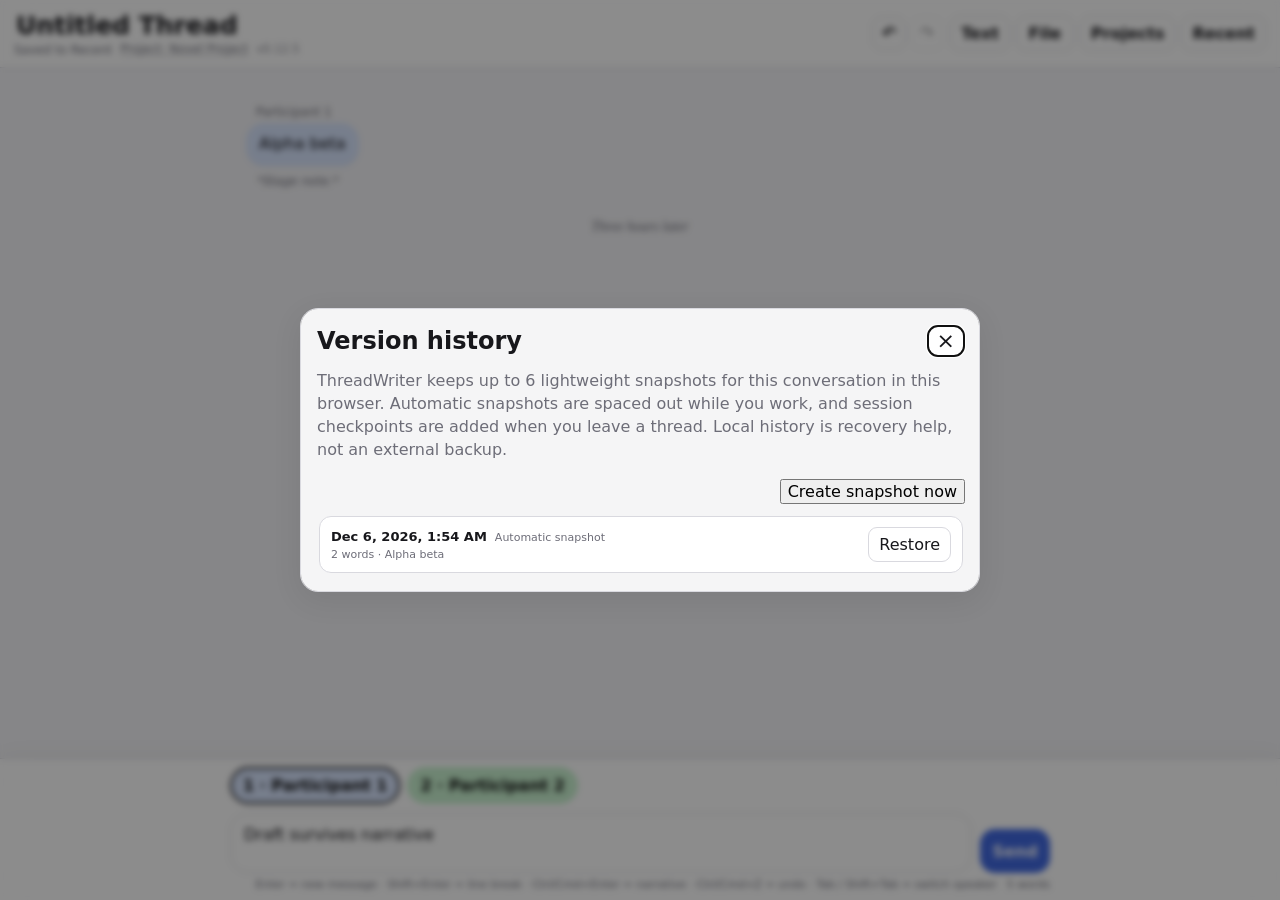
==== test.html @ e6eb302f "Add files via upload" ====
<!doctype html>
<html lang="en">
<head>
  <meta charset="utf-8" />
  <meta name="viewport" content="width=device-width, initial-scale=1, viewport-fit=cover" />
  <meta name="theme-color" content="#f4f4f7" />
  <title>ThreadWriter v0.12.5</title>
  <link rel="manifest" href="manifest.webmanifest?v=0.12.5" />
  <link rel="icon" href="icon.svg?v=0.12.5" type="image/svg+xml" />
  <link rel="stylesheet" href="styles.css?v=0.12.5" />
</head>
<body>
  <div class="app-shell">
    <header class="topbar">
      <div class="title-wrap">
        <input id="docTitle" class="doc-title" value="Untitled Thread" aria-label="Document title" />
        <div class="status-line"><div id="saveStatus" class="save-status">Saved to Recent</div><button id="projectContext" class="project-context" type="button" hidden></button><div id="runtimeVersion" class="runtime-version">runtime loading…</div></div>
      </div>
      <div class="toolbar no-print">
        <div class="editor-history-controls" aria-label="Edit history">
          <button id="undoBtn" class="editor-history-button" type="button" aria-label="Undo" title="Nothing to undo" disabled>↶</button>
          <button id="redoBtn" class="editor-history-button" type="button" aria-label="Redo" title="Nothing to redo" disabled>↷</button>
        </div>
        <div class="top-menu-host">
          <button id="textMenuBtn" class="top-menu-button" type="button" aria-haspopup="true" aria-expanded="false">Text</button>
          <div id="textMenu" class="top-menu" hidden>
            <button id="participantsBtn" type="button">Participants</button>
            <button id="headerBtn" type="button">Header</button>
            <button id="narrativeBtn" type="button">Narrative block…</button>
            <label class="top-menu-field">
              <span>Conversation style</span>
              <select id="conversationStyle" aria-label="Conversation style">
                <option value="chat">Mobile Chat</option>
                <option value="transcript">Transcript</option>
                <option value="theater">Theater Draft</option>
                <option value="screen">Screen Draft</option>
              </select>
            </label>
            <label class="top-menu-field">
              <span>Conversation width</span>
              <select id="conversationWidth" aria-label="Conversation width">
                <option value="wide">Wide</option>
                <option value="tablet">Tablet</option>
                <option value="phone">Phone</option>
              </select>
            </label>
            <button id="backgroundBtn" type="button">Conversation background…</button>
            <button id="conversationPresetsBtn" type="button">Conversation presets…</button>
            <button id="findBtn" type="button">Find &amp; Replace</button>
          </div>
        </div>

        <div class="top-menu-host">
          <button id="fileMenuBtn" class="top-menu-button" type="button" aria-haspopup="true" aria-expanded="false">File</button>
          <div id="fileMenu" class="top-menu" hidden>
            <button id="newBtn" type="button">New</button>
            <button id="importBtn" type="button">Open…</button>
            <button id="migrationImportBtn" type="button">Import…</button>
            <button id="saveAsBtn" type="button">Save As…</button>
            <button id="historyBtn" type="button">Version History…</button>
            <button id="exportMenuBtn" type="button" class="submenu-toggle" aria-expanded="false">Export <span aria-hidden="true">›</span></button>
            <div id="exportMenu" class="export-submenu" hidden>
              <button id="exportDocxBtn" type="button">DOCX…</button>
              <button id="exportTxtBtn" type="button">TXT</button>
              <button id="exportHtmlBtn" type="button">HTML</button>
              <button id="exportImageBtn" type="button">Image…</button>
              <button id="printBtn" type="button">PDF / Print</button>
            </div>
          </div>
        </div>

        <button id="projectsBtn" class="top-menu-button" type="button" title="Organize conversations into projects">Projects</button>
        <button id="recentBtn" class="top-menu-button" type="button" title="Open a recently saved local thread">Recent</button>
        <input id="fileInput" type="file" accept="application/json,.threadwriter,.json" hidden />
        <input id="migrationFileInput" type="file" accept="text/plain,.txt,application/vnd.openxmlformats-officedocument.wordprocessingml.document,.docx" hidden />
        <input id="imageInput" type="file" accept="image/*" hidden />
        <input id="linkPreviewImageInput" type="file" accept="image/*" hidden />
      </div>
    </header>

    <div id="conversationCanvas" class="conversation-canvas">
      <main id="thread" class="thread" aria-live="polite"></main>
    </div>

    <footer class="composer-panel no-print">
      <div class="speaker-row">
        <div id="speakerStrip" class="speaker-strip" aria-label="Participants"></div>
        <button id="quickNarrativeBtn" class="quick-narrative-btn" type="button" aria-label="Add narrative block">Narrative</button>
      </div>
      <div class="composer-row">
        <textarea id="composer" rows="2" placeholder="Write a message…" aria-label="Message composer"></textarea>
        <button id="sendBtn" class="send-btn" aria-label="Add message">Send</button>
      </div>
      <div class="composer-meta">
        <div class="shortcut-hint">Enter = new message · Shift+Enter = line break · Ctrl/Cmd+Enter = narrative · Ctrl/Cmd+Z = undo · Tab / Shift+Tab = switch speaker</div>
        <div id="wordCount" class="word-count" title="Counts committed message, narrative, image-caption, and link-preview title/description text; headers, timestamps, annotations, alt text, source labels, and URLs are excluded">0 words</div>
      </div>
    </footer>
  </div>

  <dialog id="migrationImportDialog">
    <div class="dialog-card migration-import-dialog-card">
      <div class="dialog-head">
        <h2>Import conversation</h2>
        <button type="button" id="closeMigrationImportDialogBtn" class="icon-btn" aria-label="Close">×</button>
      </div>
      <div class="migration-import-body">
        <p class="dialog-copy">Bring structured TXT or DOCX dialogue into a new ThreadWriter conversation. ThreadWriter preserves the words first and asks before committing its interpretation.</p>
        <div id="migrationSourceSummary" class="migration-source-summary"></div>
        <div class="migration-import-grid">
          <label>
            <span>Interpret as</span>
            <select id="migrationImportMethod">
              <option value="auto">Auto detect</option>
              <option value="speaker">Speaker labels (NAME: dialogue)</option>
              <option value="drama">Drama script (standalone speaker cues)</option>
              <option value="alignment">Left / right DOCX alignment</option>
              <option value="plain">Plain blocks → Narrative</option>
            </select>
          </label>
        </div>
        <div id="migrationMethodNote" class="migration-method-note"></div>
        <div id="migrationSpeakerOptions" class="migration-options" hidden>
          <div class="migration-section-head"><strong>Detected speakers</strong><span>Rename them before import if needed.</span></div>
          <div id="migrationSpeakerMap" class="migration-speaker-map"></div>
        </div>
        <div id="migrationAlignmentOptions" class="migration-options" hidden>
          <div class="migration-section-head"><strong>Left / right speakers</strong><span>ThreadWriter uses paragraph alignment, not page position.</span></div>
          <div class="migration-name-grid">
            <label><span>Left speaker</span><input id="migrationLeftName" type="text" maxlength="40" value="Left Speaker" /></label>
            <label><span>Right speaker</span><input id="migrationRightName" type="text" maxlength="40" value="Right Speaker" /></label>
            <label><span>Unaligned paragraphs</span><select id="migrationUnalignedMode"><option value="narrative">Narrative blocks</option><option value="left">Left speaker</option></select></label>
          </div>
        </div>
        <div id="migrationWarnings" class="migration-warnings" hidden></div>
        <div class="migration-preview-head"><strong>Preview</strong><span id="migrationImportSummary"></span></div>
        <div id="migrationPreview" class="migration-preview" aria-live="polite"></div>
      </div>
      <div class="dialog-actions migration-actions">
        <button type="button" id="cancelMigrationImportBtn">Cancel</button>
        <button type="button" id="commitMigrationImportBtn" class="primary-action">Import as new conversation</button>
      </div>
    </div>
  </dialog>

  <dialog id="participantsDialog">
    <form method="dialog" class="dialog-card" id="participantsForm">
      <div class="dialog-head">
        <h2>Participants</h2>
        <button value="cancel" class="icon-btn" aria-label="Close">×</button>
      </div>
      <div id="participantsEditor" class="participants-editor"></div>
      <div class="dialog-actions">
        <button type="button" id="addParticipantBtn">Add participant</button>
        <button value="save" id="saveParticipantsBtn">Done</button>
      </div>
    </form>
  </dialog>

  <dialog id="docxDialog">
    <div class="dialog-card">
      <div class="dialog-head">
        <h2>Export DOCX</h2>
        <button type="button" id="closeDocxDialogBtn" class="icon-btn" aria-label="Close">×</button>
      </div>
      <p class="dialog-copy">Choose whether this copy should favor maximum portability or preserve the visual rhythm of the thread.</p>
      <div class="docx-options">
        <button type="button" id="portableDocxBtn" class="docx-option">
          <strong>Portable DOCX</strong>
          <span>Plain speaker-and-dialogue paragraphs. Best for moving the draft into another word processor.</span>
        </button>
        <button type="button" id="richDocxBtn" class="docx-option primary-option">
          <strong>Rich DOCX</strong>
          <span>Preserves speaker grouping, participant colors, and left/right message layout with editable Word tables.</span>
        </button>
      </div>
    </div>
  </dialog>


  <dialog id="imageExportDialog">
    <div class="dialog-card image-export-dialog-card">
      <div class="dialog-head">
        <h2>Export image</h2>
        <button type="button" id="closeImageExportDialogBtn" class="icon-btn" aria-label="Close">×</button>
      </div>
      <p class="dialog-copy">Create screen, high-resolution, or print-ready conversation graphics. Long exports can split at message and narrative boundaries instead of cutting through content.</p>
      <div class="image-export-grid">
        <label>
          <span>Format</span>
          <select id="imageExportFormat">
            <option value="png">PNG</option>
            <option value="jpeg">JPEG</option>
            <option value="tiff">TIFF</option>
          </select>
        </label>
        <label>
          <span>Size</span>
          <select id="imageExportSizeMode">
            <option value="screen">Screen · 1080 px wide</option>
            <option value="high">High resolution · 2160 px wide</option>
            <option value="print">Print</option>
            <option value="custom">Custom pixel width</option>
          </select>
        </label>
        <label id="imageExportPrintWidthField" hidden>
          <span>Print width (inches)</span>
          <input id="imageExportPrintWidth" type="number" min="1" max="20" step="0.25" value="5" />
        </label>
        <label id="imageExportDpiField" hidden>
          <span>Resolution</span>
          <select id="imageExportDpi">
            <option value="300">300 DPI</option>
            <option value="600">600 DPI</option>
          </select>
        </label>
        <label id="imageExportCustomWidthField" hidden>
          <span>Width (pixels)</span>
          <input id="imageExportCustomWidth" type="number" min="360" max="4800" step="1" value="1080" />
        </label>
        <label>
          <span>Color</span>
          <select id="imageExportColorMode">
            <option value="color">Color</option>
            <option value="grayscale">Grayscale</option>
          </select>
        </label>
      </div>
      <label class="image-export-split-option">
        <input id="imageExportSplit" type="checkbox" checked />
        <span><strong>Split long exports automatically</strong><small>Keeps messages and narrative blocks together when possible and stays under browser-safe image dimensions.</small></span>
      </label>
      <div id="imageExportSummary" class="image-export-summary"></div>
      <div class="timestamp-actions">
        <span></span>
        <div class="timestamp-actions-right">
          <button type="button" id="runImageExportBtn" class="primary-action">Export</button>
        </div>
      </div>
    </div>
  </dialog>

  <dialog id="timestampDialog">
    <div class="dialog-card">
      <div class="dialog-head">
        <h2>Message timestamp</h2>
        <button type="button" id="closeTimestampDialogBtn" class="icon-btn" aria-label="Close">×</button>
      </div>
      <p class="dialog-copy">Add any time marker you want to this message. It can be a clock time, a date, or something story-like such as “two hours later.” Leave it blank to remove the timestamp.</p>
      <label class="timestamp-field-label" for="timestampInput">Timestamp</label>
      <input id="timestampInput" class="timestamp-input" type="text" maxlength="80" placeholder="e.g. 11:42 PM · Tuesday 8:16 AM · two hours later" />
      <div class="timestamp-actions">
        <button type="button" id="useMessageTimeBtn">Use message time</button>
        <div class="timestamp-actions-right">
          <button type="button" id="removeTimestampBtn">Remove</button>
          <button type="button" id="saveTimestampBtn" class="primary-action">Save</button>
        </div>
      </div>
    </div>
  </dialog>

  <dialog id="annotationDialog">
    <div class="dialog-card">
      <div class="dialog-head">
        <h2>Message annotation</h2>
        <button type="button" id="closeAnnotationDialogBtn" class="icon-btn" aria-label="Close">×</button>
      </div>
      <p class="dialog-copy">Optional text that travels with this message without becoming part of the bubble. Use it for an action, stage direction, read receipt, reaction, metric, or other note.</p>
      <label class="timestamp-field-label" for="annotationInput">Annotation</label>
      <textarea id="annotationInput" class="header-input" rows="4" maxlength="1200" placeholder="e.g. *Mara stares at the typing indicator.* · Read by 7 people"></textarea>
      <div class="timestamp-actions">
        <button type="button" id="removeAnnotationBtn">Remove annotation</button>
        <div class="timestamp-actions-right">
          <button type="button" id="saveAnnotationBtn" class="primary-action">Save</button>
        </div>
      </div>
    </div>
  </dialog>

  <dialog id="narrativeDialog">
    <div class="dialog-card">
      <div class="dialog-head">
        <h2>Narrative / system block</h2>
        <button type="button" id="closeNarrativeDialogBtn" class="icon-btn" aria-label="Close">×</button>
      </div>
      <p class="dialog-copy">An unassigned block between messages. Use it for narration, stage directions, scene context, time jumps, or system notices.</p>
      <label class="timestamp-field-label" for="narrativeInput">Text</label>
      <textarea id="narrativeInput" class="header-input" rows="5" maxlength="4000" placeholder="e.g. Three hours later…"></textarea>
      <label class="timestamp-field-label" for="narrativeStyle">Appearance</label>
      <select id="narrativeStyle" class="header-font-select">
        <option value="narrative">Narrative / stage direction · serif italic</option>
        <option value="system">System / interface · sans serif</option>
      </select>
      <div class="timestamp-actions">
        <button type="button" id="removeNarrativeBtn">Delete block</button>
        <div class="timestamp-actions-right">
          <button type="button" id="saveNarrativeBtn" class="primary-action">Save</button>
        </div>
      </div>
    </div>
  </dialog>

  <dialog id="imageDetailsDialog">
    <div class="dialog-card">
      <div class="dialog-head">
        <h2>Image caption &amp; alt text</h2>
        <button type="button" id="closeImageDetailsDialogBtn" class="icon-btn" aria-label="Close">×</button>
      </div>
      <p class="dialog-copy">Add optional publishing metadata to the attached image. The caption appears beneath the image and counts toward the thread word count. Alt text is used for accessibility and is not displayed in the thread.</p>
      <div id="imageDetailsName" class="image-details-name"></div>
      <label class="timestamp-field-label" for="imageCaptionInput">Caption</label>
      <textarea id="imageCaptionInput" class="header-input" rows="3" maxlength="1200" placeholder="e.g. Mara at the station just before midnight."></textarea>
      <label class="timestamp-field-label" for="imageAltInput">Alt text</label>
      <textarea id="imageAltInput" class="header-input" rows="4" maxlength="1200" placeholder="Describe the important visual information for someone who cannot see the image."></textarea>
      <div class="timestamp-actions">
        <span></span>
        <div class="timestamp-actions-right">
          <button type="button" id="saveImageDetailsBtn" class="primary-action">Save</button>
        </div>
      </div>
    </div>
  </dialog>

  <dialog id="linkPreviewDialog">
    <div class="dialog-card link-preview-dialog-card">
      <div class="dialog-head">
        <h2>Faux link preview</h2>
        <button type="button" id="closeLinkPreviewDialogBtn" class="icon-btn" aria-label="Close">×</button>
      </div>
      <p class="dialog-copy">Create a fictional or manually authored link card. ThreadWriter does not contact the website or scrape live metadata.</p>
      <div class="link-preview-form">
        <label><span>Site / source</span><input id="linkPreviewSiteInput" type="text" maxlength="100" placeholder="e.g. Cascadia Times" /></label>
        <label><span>Title</span><input id="linkPreviewTitleInput" type="text" maxlength="300" placeholder="e.g. Local tech founder vanishes from gala" /></label>
        <label><span>Description</span><textarea id="linkPreviewDescriptionInput" rows="4" maxlength="1200" placeholder="Optional one- or two-sentence summary."></textarea></label>
        <label><span>Display URL / domain</span><input id="linkPreviewUrlInput" type="text" maxlength="300" placeholder="e.g. cascadiatimes.example/technology" /></label>
      </div>
      <div class="link-preview-thumbnail-controls">
        <div>
          <strong>Thumbnail</strong>
          <div id="linkPreviewThumbnailStatus" class="image-details-name">No thumbnail</div>
        </div>
        <div class="timestamp-actions-right">
          <button type="button" id="chooseLinkPreviewThumbnailBtn">Choose image…</button>
          <button type="button" id="removeLinkPreviewThumbnailBtn">Remove image</button>
        </div>
      </div>
      <div class="timestamp-actions">
        <button type="button" id="removeLinkPreviewBtn" class="danger-button">Remove preview</button>
        <div class="timestamp-actions-right">
          <button type="button" id="saveLinkPreviewBtn" class="primary-action">Save</button>
        </div>
      </div>
    </div>
  </dialog>

  <dialog id="headerDialog">
    <div class="dialog-card">
      <div class="dialog-head">
        <h2>Scene header</h2>
        <button type="button" id="closeHeaderDialogBtn" class="icon-btn" aria-label="Close">×</button>
      </div>
      <p class="dialog-copy">Optional centered text above the conversation. Use it for a scene title, chapter, date or time, group name, or short interstitial.</p>
      <label class="timestamp-field-label" for="headerInput">Header text</label>
      <textarea id="headerInput" class="header-input" rows="3" maxlength="240" placeholder="e.g. Scene 4 · Friday, 11:32 PM · Group Chat · Three days later"></textarea>
      <label class="timestamp-field-label" for="headerFont">Header font</label>
      <select id="headerFont" class="header-font-select">
        <option value="rounded">Rounded</option>
        <option value="sans">Sans</option>
        <option value="serif">Serif</option>
        <option value="mono">Mono</option>
      </select>
      <div class="timestamp-actions">
        <button type="button" id="removeHeaderBtn">Remove header</button>
        <div class="timestamp-actions-right">
          <button type="button" id="saveHeaderBtn" class="primary-action">Save</button>
        </div>
      </div>
    </div>
  </dialog>

  <dialog id="backgroundDialog">
    <div class="dialog-card background-dialog-card">
      <div class="dialog-head">
        <h2>Conversation background</h2>
        <button type="button" id="closeBackgroundDialogBtn" class="icon-btn" aria-label="Close">×</button>
      </div>
      <p class="dialog-copy">Choose the canvas behind the conversation. Custom backgrounds are used in the editor, HTML, and image exports; PDF/Print remains paper-white.</p>
      <div class="background-grid">
        <label>
          <span>Background</span>
          <select id="backgroundMode">
            <option value="default">Style default</option>
            <option value="solid">Solid color</option>
            <option value="gradient">Gradient</option>
          </select>
        </label>
        <label id="backgroundSolidField">
          <span>Color</span>
          <input id="backgroundSolidColor" type="color" value="#f4f4f7" />
        </label>
        <label id="backgroundColorCountField">
          <span>Gradient colors</span>
          <select id="backgroundColorCount">
            <option value="2">2 colors</option>
            <option value="3">3 colors</option>
            <option value="4">4 colors</option>
          </select>
        </label>
        <label id="backgroundDirectionField">
          <span>Direction</span>
          <select id="backgroundDirection">
            <option value="vertical">Vertical</option>
            <option value="horizontal">Horizontal</option>
            <option value="diag-right">Diagonal ↘</option>
            <option value="diag-left">Diagonal ↙</option>
          </select>
        </label>
      </div>
      <div class="background-presets" aria-labelledby="backgroundPresetsLabel">
        <div class="background-section-head">
          <span id="backgroundPresetsLabel">Quick presets</span>
          <span class="background-section-note">Starting points, fully editable</span>
        </div>
        <div id="backgroundPresetGrid" class="background-preset-grid">
          <button type="button" class="background-preset" data-background-preset="spectrum"><span class="preset-swatch preset-spectrum"></span><span>Spectrum</span></button>
          <button type="button" class="background-preset" data-background-preset="steel"><span class="preset-swatch preset-steel"></span><span>Steel</span></button>
          <button type="button" class="background-preset" data-background-preset="terminal"><span class="preset-swatch preset-terminal"></span><span>Terminal</span></button>
          <button type="button" class="background-preset" data-background-preset="ocean"><span class="preset-swatch preset-ocean"></span><span>Ocean</span></button>
          <button type="button" class="background-preset" data-background-preset="sunset"><span class="preset-swatch preset-sunset"></span><span>Sunset</span></button>
          <button type="button" class="background-preset" data-background-preset="twilight"><span class="preset-swatch preset-twilight"></span><span>Twilight</span></button>
          <button type="button" class="background-preset" data-background-preset="paper"><span class="preset-swatch preset-paper"></span><span>Paper</span></button>
          <button type="button" class="background-preset" data-background-preset="midnight"><span class="preset-swatch preset-midnight"></span><span>Midnight</span></button>
        </div>
      </div>
      <div id="backgroundColors" class="background-colors" aria-label="Gradient colors">
        <div class="background-color-stop" data-background-stop="0"><span class="stop-number">1</span><input id="backgroundColor1" type="color" value="#f4f4f7" aria-label="Gradient color 1" /><div class="stop-move"><button type="button" class="stop-move-btn" data-stop-move="left" aria-label="Move color 1 earlier">←</button><button type="button" class="stop-move-btn" data-stop-move="right" aria-label="Move color 1 later">→</button></div></div>
        <div class="background-color-stop" data-background-stop="1"><span class="stop-number">2</span><input id="backgroundColor2" type="color" value="#d9e6ff" aria-label="Gradient color 2" /><div class="stop-move"><button type="button" class="stop-move-btn" data-stop-move="left" aria-label="Move color 2 earlier">←</button><button type="button" class="stop-move-btn" data-stop-move="right" aria-label="Move color 2 later">→</button></div></div>
        <div class="background-color-stop" data-background-stop="2"><span class="stop-number">3</span><input id="backgroundColor3" type="color" value="#c9f2d0" aria-label="Gradient color 3" /><div class="stop-move"><button type="button" class="stop-move-btn" data-stop-move="left" aria-label="Move color 3 earlier">←</button><button type="button" class="stop-move-btn" data-stop-move="right" aria-label="Move color 3 later">→</button></div></div>
        <div class="background-color-stop" data-background-stop="3"><span class="stop-number">4</span><input id="backgroundColor4" type="color" value="#f6d6ff" aria-label="Gradient color 4" /><div class="stop-move"><button type="button" class="stop-move-btn" data-stop-move="left" aria-label="Move color 4 earlier">←</button><button type="button" class="stop-move-btn" data-stop-move="right" aria-label="Move color 4 later">→</button></div></div>
      </div>
      <div id="backgroundGradientTools" class="background-gradient-tools">
        <button type="button" id="flipGradientBtn">Flip gradient</button>
      </div>
      <label class="background-contrast-option">
        <input id="highContrastLabelsInput" type="checkbox" />
        <span><strong>High contrast speaker labels</strong><small>Adds a dark backing and light text so speaker names stay readable over custom backgrounds.</small></span>
      </label>
      <div id="backgroundPreview" class="background-preview" aria-label="Background preview"><span id="backgroundPreviewLabel" class="background-preview-label">Speaker label</span></div>
      <div class="dialog-actions background-actions">
        <button type="button" id="resetBackgroundBtn">Style default</button>
        <button type="button" id="saveBackgroundBtn" class="primary-action">Save</button>
      </div>
    </div>
  </dialog>

  <dialog id="conversationPresetsDialog">
    <div class="dialog-card conversation-presets-dialog-card">
      <div class="dialog-head">
        <h2>Conversation presets</h2>
        <button type="button" id="closeConversationPresetsDialogBtn" class="icon-btn" aria-label="Close">×</button>
      </div>
      <p class="dialog-copy">Save reusable conversation setups across projects. Presets include Conversation Style, participants, bubble colors and sides, conversation background, and High Contrast Labels. Scene headers and messages are never included.</p>
      <div class="conversation-preset-save-row">
        <input id="conversationPresetNameInput" type="text" maxlength="80" placeholder="e.g. Collodi CHIRP" aria-label="Preset name" />
        <button type="button" id="saveConversationPresetBtn" class="primary-action">Save current</button>
      </div>
      <div id="conversationPresetStatus" class="conversation-preset-status" aria-live="polite"></div>
      <div id="conversationPresetList" class="conversation-preset-list"></div>
    </div>
  </dialog>

  <dialog id="findDialog">
    <div class="dialog-card">
      <div class="dialog-head">
        <h2>Find &amp; Replace</h2>
        <button type="button" id="closeFindDialogBtn" class="icon-btn" aria-label="Close">×</button>
      </div>
      <p class="dialog-copy">Searches message, narrative, annotation, image-caption, alt-text, and link-preview content. Participant names can be changed globally from Participants.</p>
      <div class="find-grid">
        <label>
          <span>Find</span>
          <input id="findInput" type="text" autocomplete="off" />
        </label>
        <label>
          <span>Replace with</span>
          <input id="replaceInput" type="text" autocomplete="off" />
        </label>
      </div>
      <div class="find-options">
        <label><input id="caseSensitiveFind" type="checkbox" /> Case sensitive</label>
        <span id="findStatus" class="find-status">Enter text to search.</span>
      </div>
      <div class="find-actions">
        <div>
          <button type="button" id="findPrevBtn">Previous</button>
          <button type="button" id="findNextBtn">Next</button>
        </div>
        <div>
          <button type="button" id="replaceCurrentBtn">Replace</button>
          <button type="button" id="replaceAllBtn" class="primary-action">Replace all</button>
        </div>
      </div>
    </div>
  </dialog>


  <dialog id="historyDialog">
    <div class="dialog-card history-dialog-card">
      <div class="dialog-head">
        <h2>Version history</h2>
        <button type="button" id="closeHistoryDialogBtn" class="icon-btn" aria-label="Close">×</button>
      </div>
      <p class="dialog-copy">ThreadWriter keeps up to 6 lightweight snapshots for this conversation in this browser. Automatic snapshots are spaced out while you work, and session checkpoints are added when you leave a thread. Local history is recovery help, not an external backup.</p>
      <div class="history-actions"><button type="button" id="createSnapshotBtn" class="primary-action">Create snapshot now</button></div>
      <div id="historyList" class="history-list"></div>
    </div>
  </dialog>

  <dialog id="recentDialog">
    <div class="dialog-card recent-dialog-card">
      <div class="dialog-head">
        <h2>Recent conversations</h2>
        <button type="button" id="closeRecentDialogBtn" class="icon-btn" aria-label="Close">×</button>
      </div>
      <p class="dialog-copy">Threads are saved separately in this browser. Starting a new thread no longer overwrites the one you were working on.</p>
      <div id="recentList" class="recent-list"></div>
    </div>
  </dialog>


  <dialog id="projectsDialog">
    <div class="dialog-card projects-dialog-card">
      <div class="dialog-head">
        <h2>Projects</h2>
        <button type="button" id="closeProjectsDialogBtn" class="icon-btn" aria-label="Close">×</button>
      </div>
      <p class="dialog-copy">Group related ThreadWriter conversations into one local project. Scenes remain ordinary conversations and can still be opened from Recent.</p>
      <div class="projects-layout">
        <aside class="project-sidebar">
          <div class="project-create-row">
            <input id="newProjectName" type="text" maxlength="80" placeholder="New project name" aria-label="New project name" />
            <button id="createProjectBtn" type="button">Create</button>
          </div>
          <div class="project-library-actions"><button id="restoreProjectBtn" type="button">Restore project backup…</button></div>
          <div id="projectList" class="project-list" aria-label="Projects"></div>
        </aside>
        <section id="projectDetail" class="project-detail">
          <div id="projectEmpty" class="project-empty">Create or select a project to organize scenes.</div>
          <div id="projectDetailContent" hidden>
            <div class="project-detail-head">
              <label class="project-name-field">
                <span>Project name</span>
                <input id="projectNameEditor" type="text" maxlength="80" />
              </label>
              <button id="deleteProjectBtn" type="button" class="danger-button">Delete project</button>
            </div>
            <div class="project-summary-row">
              <div id="projectStats" class="project-stats"></div>
              <div class="project-actions">
                <button id="addCurrentToProjectBtn" type="button">Add current thread</button>
                <button id="newProjectSceneBtn" type="button">New scene</button>
                <button id="backupProjectBtn" type="button">Back up project…</button>
              </div>
            </div>
            <label class="project-search-field">
              <span>Search this project</span>
              <input id="projectSearchInput" type="search" placeholder="Search every scene…" autocomplete="off" />
            </label>
            <div id="projectSearchResults" class="project-search-results" hidden></div>
            <div class="project-scenes-head"><strong>Scenes / conversations</strong><span>Use ↑/↓ to set project order.</span></div>
            <div id="projectSceneList" class="project-scene-list"></div>
          </div>
        </section>
      </div>
    </div>
  </dialog>

  <input id="projectBackupInput" type="file" accept="application/json,.threadwriter-project,.json" hidden />

  <template id="participantEditorTemplate">
    <div class="participant-edit-row">
      <input class="participant-name" maxlength="40" aria-label="Participant name" />
      <select class="participant-side" aria-label="Bubble alignment">
        <option value="left">Left</option>
        <option value="right">Right</option>
      </select>
      <input class="participant-color" type="color" aria-label="Bubble color" />
      <button type="button" class="remove-participant">Remove</button>
      <div class="participant-appearance-row">
        <div class="participant-bubble-swatches" aria-label="Quick bubble colors">
          <span>Bubble</span>
          <button type="button" class="participant-swatch" data-bubble-color="#e5e5ea" style="--swatch:#e5e5ea" title="Neutral gray" aria-label="Neutral gray bubble"></button>
          <button type="button" class="participant-swatch" data-bubble-color="#218aff" style="--swatch:#218aff" title="Bright blue" aria-label="Bright blue bubble"></button>
          <button type="button" class="participant-swatch" data-bubble-color="#34c759" style="--swatch:#34c759" title="Message green" aria-label="Message green bubble"></button>
          <button type="button" class="participant-swatch" data-bubble-color="#d9e6ff" style="--swatch:#d9e6ff" title="Soft blue" aria-label="Soft blue bubble"></button>
          <button type="button" class="participant-swatch" data-bubble-color="#c9f2d0" style="--swatch:#c9f2d0" title="Soft green" aria-label="Soft green bubble"></button>
          <button type="button" class="participant-swatch" data-bubble-color="#ff453a" style="--swatch:#ff453a" title="Signal red" aria-label="Signal red bubble"></button>
          <button type="button" class="participant-swatch" data-bubble-color="#101412" style="--swatch:#101412" title="Terminal black" aria-label="Terminal black bubble"></button>
        </div>
        <label class="participant-text-setting">
          <span>Bubble text</span>
          <select class="participant-text-mode" aria-label="Bubble text color mode">
            <option value="auto">Auto contrast</option>
            <option value="black">Black</option>
            <option value="white">White</option>
            <option value="custom">Custom</option>
          </select>
        </label>
        <input class="participant-text-color" type="color" value="#ff2d55" aria-label="Custom bubble text color" />
      </div>
    </div>
  </template>

  <script>
    for (const key of Object.keys(localStorage)) {
      if (key.startsWith('threadwriter.')) localStorage.removeItem(key);
    }
  </script>
  <script src="app.js?v=0.12.5"></script>

<script>
window.addEventListener('load', () => {
  const wait = ms => new Promise(resolve => setTimeout(resolve, ms));
  const menuItem = label => [...document.querySelectorAll('.message-menu button')].find(button => button.textContent.replace('›', '').trim() === label);
  (async () => {
    await wait(120);
    const composer = document.getElementById('composer');
    composer.value = 'Alpha beta';
    document.getElementById('sendBtn').click();
    await wait(240);

    document.querySelector('.message-menu-button').click();
    menuItem('Add')?.click();
    menuItem('Annotation…')?.click();
    document.getElementById('annotationInput').value = '*Stage note.*';
    document.getElementById('saveAnnotationBtn').click();
    await wait(240);

    composer.value = 'Draft survives narrative';
    composer.dispatchEvent(new KeyboardEvent('keydown', { key: 'Enter', ctrlKey: true, bubbles: true }));
    await wait(40);
    const narrativeShortcutOpened = document.getElementById('narrativeDialog').open;
    const composerPreservedBeforeSave = composer.value === 'Draft survives narrative';
    document.getElementById('narrativeInput').value = 'Three hours later';
    document.getElementById('narrativeInput').dispatchEvent(new KeyboardEvent('keydown', { key: 'Enter', ctrlKey: true, bubbles: true }));
    await wait(240);
    const narrativeShortcutClosed = !document.getElementById('narrativeDialog').open;
    const composerPreservedAfterSave = composer.value === 'Draft survives narrative';

    const wordCount = document.getElementById('wordCount').textContent;
    const annotationCount = document.querySelectorAll('.message-annotation').length;
    const narrativeCount = document.querySelectorAll('.narrative-row').length;

    document.getElementById('textMenuBtn').click();
    document.getElementById('findBtn').click();
    document.getElementById('findInput').value = 'Stage note';
    document.getElementById('findInput').dispatchEvent(new Event('input', { bubbles: true }));
    await wait(40);
    const findStatus = document.getElementById('findStatus').textContent;
    document.getElementById('closeFindDialogBtn').click();

    document.getElementById('projectsBtn').click();
    await wait(40);
    document.getElementById('newProjectName').value = 'Novel Project';
    document.getElementById('createProjectBtn').click();
    document.getElementById('addCurrentToProjectBtn').click();
    await wait(80);
    document.getElementById('projectSearchInput').value = 'hours later';
    document.getElementById('projectSearchInput').dispatchEvent(new Event('input', { bubbles: true }));
    await wait(80);
    const projectSearchResults = document.querySelectorAll('.project-search-result').length;
    document.getElementById('closeProjectsDialogBtn').click();

    document.getElementById('fileMenuBtn').click();
    document.getElementById('historyBtn').click();
    await wait(40);
    for (let i = 0; i < 8; i += 1) {
      const title = document.getElementById('docTitle');
      title.value = `History ${i + 1}`;
      title.dispatchEvent(new Event('input', { bubbles: true }));
      await wait(220);
      document.getElementById('createSnapshotBtn').click();
      await wait(20);
    }
    const historyCount = document.querySelectorAll('.history-item').length;
    document.getElementById('closeHistoryDialogBtn').click();

    const styleSelect = document.getElementById('conversationStyle');
    styleSelect.value = 'transcript';
    styleSelect.dispatchEvent(new Event('change', { bubbles: true }));
    await wait(60);

    const out = document.createElement('pre');
    out.id = 'test-output';
    out.textContent = JSON.stringify({
      runtime: document.getElementById('runtimeVersion').textContent,
      wordCount,
      annotationCount,
      narrativeCount,
      narrativeShortcutOpened,
      narrativeShortcutClosed,
      composerPreservedBeforeSave,
      composerPreservedAfterSave,
      findStatus,
      projectSearchResults,
      historyCount
    });
    document.body.appendChild(out);
  })();
});
</script>
</body>
</html>
---- styles.css ----
:root {
  color-scheme: light dark;
  --bg: #f4f4f7;
  --panel: rgba(255,255,255,.92);
  --text: #17171b;
  --muted: #6d6d78;
  --border: #d9d9df;
  --field: #fff;
  --bubble-text: #151518;
  --shadow: 0 8px 30px rgba(0,0,0,.08);
}

@media (prefers-color-scheme: dark) {
  :root {
    --bg: #101014;
    --panel: rgba(26,26,31,.94);
    --text: #f4f4f5;
    --muted: #a2a2ae;
    --border: #3a3a43;
    --field: #1b1b21;
    --bubble-text: #111116;
    --shadow: 0 8px 30px rgba(0,0,0,.35);
  }
}

* { box-sizing: border-box; }
html, body { height: 100%; }
body {
  margin: 0;
  font-family: ui-rounded, "SF Pro Rounded", "Segoe UI", system-ui, -apple-system, sans-serif;
  background: var(--bg);
  color: var(--text);
}
button, input, textarea, select { font: inherit; }
button { cursor: pointer; }
.sr-only {
  position: absolute;
  width: 1px; height: 1px;
  padding: 0; margin: -1px;
  overflow: hidden; clip: rect(0,0,0,0);
  white-space: nowrap; border: 0;
}

.app-shell {
  min-height: 100dvh;
  display: grid;
  grid-template-rows: auto 1fr auto;
}

.topbar {
  position: sticky;
  top: 0;
  z-index: 5;
  display: flex;
  gap: 12px;
  align-items: center;
  justify-content: space-between;
  padding: max(10px, env(safe-area-inset-top)) 14px 10px;
  background: var(--panel);
  backdrop-filter: blur(16px);
  border-bottom: 1px solid var(--border);
}
.title-wrap { min-width: 180px; flex: 1 1 auto; }
.doc-title {
  width: min(56vw, 520px);
  border: 0;
  background: transparent;
  color: var(--text);
  font-size: clamp(18px, 3vw, 25px);
  font-weight: 760;
  outline: none;
}
.save-status { font-size: 12px; color: var(--muted); margin-top: 2px; }
.status-line { display: flex; align-items: center; gap: .5rem; flex-wrap: wrap; }
.runtime-version { font-size: .72rem; color: var(--muted); opacity: .75; }
.project-context {
  border: 0;
  padding: 0;
  background: transparent;
  color: var(--muted);
  font-size: 12px;
  text-decoration: underline;
  text-decoration-color: color-mix(in srgb, var(--muted) 45%, transparent);
  text-underline-offset: 2px;
}
.project-context:hover, .project-context:focus-visible { color: var(--text); outline: none; }

.toolbar { display: flex; align-items: center; justify-content: flex-end; gap: 6px; flex: 0 0 auto; }
.editor-history-controls { display: flex; align-items: center; gap: 4px; }
.toolbar .editor-history-button {
  min-width: 34px;
  padding: 7px 8px;
  font-size: 17px;
  font-weight: 750;
  line-height: 1;
}
.toolbar .editor-history-button:disabled { opacity: .34; cursor: default; }
.toolbar button, .dialog-actions button, .icon-btn, .remove-participant {
  border: 1px solid var(--border);
  background: var(--field);
  color: var(--text);
  border-radius: 10px;
  padding: 7px 10px;
}
.top-menu-host { position: relative; }
.top-menu-button { min-width: 58px; font-weight: 650; }
.top-menu {
  position: absolute;
  top: calc(100% + 7px);
  right: 0;
  z-index: 40;
  min-width: 190px;
  padding: 6px;
  border: 1px solid var(--border);
  border-radius: 12px;
  background: var(--field);
  box-shadow: var(--shadow);
}
.top-menu-host:first-child .top-menu { left: 0; right: auto; }
.top-menu[hidden], .export-submenu[hidden] { display: none; }
.top-menu > button, .export-submenu > button {
  display: flex;
  align-items: center;
  justify-content: space-between;
  width: 100%;
  min-height: 38px;
  border: 0;
  border-radius: 8px;
  background: transparent;
  color: var(--text);
  padding: 8px 10px;
  text-align: left;
}
.top-menu > button:hover, .top-menu > button:focus-visible,
.export-submenu > button:hover, .export-submenu > button:focus-visible {
  background: color-mix(in srgb, var(--muted) 14%, transparent);
  outline: none;
}
.top-menu-field {
  display: grid;
  gap: 5px;
  padding: 7px 10px 9px;
  color: var(--muted);
  font-size: 11px;
  font-weight: 700;
}
.top-menu-field select {
  width: 100%;
  border: 1px solid var(--border);
  background: var(--field);
  color: var(--text);
  border-radius: 8px;
  padding: 7px 8px;
}
.submenu-toggle span { font-size: 18px; line-height: 1; color: var(--muted); }
.export-submenu {
  margin: 2px 0 4px 10px;
  padding-left: 7px;
  border-left: 2px solid color-mix(in srgb, var(--border) 78%, transparent);
}
.export-submenu > button { min-height: 34px; font-size: 12px; }

.thread {
  width: min(100%, 820px);
  margin: 0 auto;
  padding: 26px 16px 190px;
}
.scene-header {
  max-width: 720px;
  margin: 4px auto 30px;
  padding: 0 16px;
  color: var(--text);
  text-align: center;
  font-size: clamp(17px, 2.7vw, 23px);
  font-weight: 720;
  line-height: 1.3;
  white-space: pre-wrap;
  overflow-wrap: anywhere;
  cursor: pointer;
}
.scene-header.font-sans { font-family: system-ui, -apple-system, "Segoe UI", Arial, sans-serif; }
.scene-header.font-serif { font-family: Georgia, "Times New Roman", serif; font-weight: 650; }
.scene-header.font-mono { font-family: ui-monospace, "SFMono-Regular", Consolas, monospace; font-weight: 650; letter-spacing: .01em; }
.scene-header.font-rounded { font-family: ui-rounded, "SF Pro Rounded", "Segoe UI", system-ui, sans-serif; }
.empty-state {
  color: var(--muted);
  text-align: center;
  padding: 16vh 20px 0;
  line-height: 1.5;
}
.message-row {
  display: flex;
  margin: 11px 0;
}
.message-row.continuation { margin-top: -7px; }
.message-row.left { justify-content: flex-start; }
.message-row.right { justify-content: flex-end; }
.message-card { max-width: min(67%, 610px); }
.message-row.avatar-alongside-burst { align-items: flex-start; gap: 8px; }
.avatar-slot { flex: 0 0 auto; display: flex; align-items: flex-start; justify-content: center; }
.avatar-slot-small { width: 34px; }
.avatar-slot-large { width: 50px; }
.avatar-slot-xlarge { width: 72px; }
.message-row.avatar-alongside-burst.speaker-start .avatar-slot { margin-top: 20px; }
.message-row.avatar-alongside-burst.speaker-start.timestamped .avatar-slot { margin-top: 36px; }
.participant-avatar {
  --avatar-color: #e5e5ea;
  --avatar-text-color: #111116;
  flex: 0 0 auto;
  display: grid;
  place-items: center;
  overflow: hidden;
  background: var(--avatar-color);
  color: var(--avatar-text-color);
  border: 1px solid color-mix(in srgb, var(--border) 68%, transparent);
  font-weight: 800;
  line-height: 1;
  letter-spacing: -.02em;
  box-shadow: 0 1px 2px rgba(0,0,0,.08);
}
.participant-avatar.avatar-small { width: 34px; height: 34px; font-size: 13px; }
.participant-avatar.avatar-large { width: 50px; height: 50px; font-size: 17px; }
.participant-avatar.avatar-xlarge { width: 72px; height: 72px; font-size: 23px; }
.participant-avatar.avatar-circle { border-radius: 50%; }
.participant-avatar.avatar-square { border-radius: 8px; }
.participant-avatar.avatar-emoji { font-family: system-ui, -apple-system, "Segoe UI Emoji", "Apple Color Emoji", sans-serif; font-weight: 400; font-size: 22px; }
.participant-avatar.avatar-emoji.avatar-large { font-size: 31px; }
.participant-avatar.avatar-emoji.avatar-xlarge { font-size: 44px; }
.participant-avatar.avatar-no-background { background: transparent; border-color: transparent; box-shadow: none; }
.participant-avatar img { width: 100%; height: 100%; display: block; object-fit: cover; }
.participant-avatar img[hidden],
.participant-avatar-fallback[hidden] { display: none !important; }
.participant-avatar-fallback { display: grid; place-items: center; width: 100%; height: 100%; }
.avatar-above { margin-bottom: 6px; }
.message-row.left .avatar-above-side { margin-left: 0; margin-right: auto; }
.message-row.right .avatar-above-side { margin-left: auto; margin-right: 0; }
.message-row.avatar-tail-anchor .avatar-slot { align-self: flex-end; margin-top: 0 !important; }
.speaker-label {
  font-size: 12px;
  color: var(--muted);
  margin: 0 10px 4px;
}
.message-row.right .speaker-label { text-align: right; }
.bubble-wrap {
  position: relative;
}
.bubble {
  position: relative;
  z-index: 0;
  padding: 10px 13px;
  border-radius: 18px;
  background: var(--bubble-color, #dfe7ff);
  color: var(--bubble-text-color, var(--bubble-text));
  line-height: 1.42;
  white-space: pre-wrap;
  overflow-wrap: anywhere;
  box-shadow: 0 1px 0 rgba(0,0,0,.05);
}
.message-row.has-tail.left .bubble { border-bottom-left-radius: 10px; }
.message-row.has-tail.right .bubble { border-bottom-right-radius: 10px; }
.message-row.has-tail .bubble::after {
  content: "";
  position: absolute;
  bottom: 1px;
  width: 14px;
  height: 14px;
  background: var(--bubble-color, #dfe7ff);
  z-index: -1;
}
.message-row.has-tail.left .bubble::after {
  left: -5px;
  clip-path: polygon(100% 0, 100% 100%, 0 100%);
}
.message-row.has-tail.right .bubble::after {
  right: -5px;
  clip-path: polygon(0 0, 100% 100%, 0 100%);
}
.bubble[contenteditable="true"] { outline: 2px solid currentColor; outline-offset: 2px; }
.message-timestamp {
  margin: 0 10px 4px;
  color: var(--muted);
  font-size: 10.5px;
  line-height: 1.25;
  letter-spacing: .01em;
}
.message-row.right .message-timestamp { text-align: right; }
.speaker-label + .message-timestamp { margin-top: -1px; }
/* A timestamp is a new beat: give it a little air BEFORE the timestamp/message pair.
   The timestamp itself sits above the bubble, so the conversation can resume tightly below. */
.message-row + .message-row.timestamped { margin-top: 22px; }
.message-row + .message-row.timestamped.continuation { margin-top: 22px; }
.message-row.find-match .bubble { box-shadow: 0 0 0 2px rgba(232, 172, 26, .46), 0 1px 0 rgba(0,0,0,.05); }
.message-row.find-current .bubble { box-shadow: 0 0 0 3px rgba(224, 121, 18, .8), 0 1px 0 rgba(0,0,0,.05); }

.message-actions {
  position: absolute;
  top: 50%;
  transform: translateY(-50%);
  z-index: 3;
  display: flex;
  align-items: center;
  gap: 1px;
}
.message-row.left .message-actions { right: -61px; }
.message-row.right .message-actions { left: -61px; flex-direction: row-reverse; }
.drag-handle {
  width: 28px;
  height: 28px;
  padding: 0;
  border: 0;
  border-radius: 999px;
  background: transparent;
  color: var(--muted);
  font-size: 15px;
  line-height: 28px;
  opacity: 0;
  touch-action: none;
  user-select: none;
  cursor: grab;
  transition: opacity .12s ease, background .12s ease;
}
.drag-handle:active { cursor: grabbing; }
.message-card:hover .drag-handle,
.message-card:focus-within .drag-handle,
.message-row.dragging .drag-handle { opacity: .62; }
.drag-handle:hover, .drag-handle:focus-visible {
  opacity: 1;
  background: color-mix(in srgb, var(--field) 86%, transparent);
  outline: none;
}
.message-row.dragging { opacity: .72; }
.message-row.dragging .bubble { box-shadow: 0 8px 24px rgba(0,0,0,.16); }
body.reordering { user-select: none; }
.message-menu-button {
  width: 28px;
  height: 28px;
  padding: 0;
  border: 0;
  border-radius: 999px;
  background: transparent;
  color: var(--muted);
  font-size: 20px;
  line-height: 22px;
  opacity: 0;
  transition: opacity .12s ease, background .12s ease;
}
.message-card:hover .message-menu-button,
.message-card:focus-within .message-menu-button,
.message-menu-button[aria-expanded="true"] {
  opacity: .72;
}
.message-menu-button:hover, .message-menu-button:focus-visible {
  opacity: 1;
  background: color-mix(in srgb, var(--field) 86%, transparent);
  outline: none;
}
.message-menu {
  position: absolute;
  top: 31px;
  min-width: 132px;
  padding: 5px;
  border: 1px solid var(--border);
  border-radius: 11px;
  background: var(--field);
  box-shadow: var(--shadow);
}
.message-row.left .message-menu { left: 0; }
.message-row.right .message-menu { right: 0; }
.message-menu[hidden] { display: none; }
.message-menu button {
  display: block;
  width: 100%;
  border: 0;
  border-radius: 7px;
  background: transparent;
  color: var(--text);
  padding: 7px 9px;
  text-align: left;
  font-size: 12px;
}
.message-menu button:hover, .message-menu button:focus-visible {
  background: color-mix(in srgb, var(--muted) 14%, transparent);
  outline: none;
}
.message-menu button.message-submenu-toggle {
  display: flex;
  align-items: center;
  justify-content: space-between;
  gap: 14px;
}
.message-submenu-chevron {
  color: var(--muted);
  font-size: 18px;
  line-height: 1;
}
.message-menu-subhead {
  display: flex;
  align-items: center;
  gap: 6px;
  margin: -1px -1px 4px;
  padding-bottom: 4px;
  border-bottom: 1px solid var(--border);
}
.message-menu .message-menu-subhead button.message-menu-back {
  width: auto;
  flex: 0 0 auto;
  padding: 6px 7px;
  color: var(--muted);
  font-size: 11px;
}
.message-menu-page-title {
  flex: 1 1 auto;
  min-width: 0;
  padding-right: 8px;
  color: var(--muted);
  font-size: 10px;
  font-weight: 700;
  letter-spacing: .08em;
  text-align: right;
  text-transform: uppercase;
}
.message-menu button.destructive {
  margin-top: 4px;
  border-top: 1px solid var(--border);
  border-radius: 0 0 7px 7px;
  color: #d33b3b;
}
.message-menu button:disabled {
  opacity: .38;
  cursor: default;
}
.message-menu button:disabled:hover, .message-menu button:disabled:focus-visible {
  background: transparent;
}
.message-menu button.speaker-choice {
  display: grid;
  grid-template-columns: 12px minmax(0, 1fr) 14px;
  align-items: center;
  gap: 8px;
  min-width: 168px;
}
.speaker-choice-swatch {
  width: 11px;
  height: 11px;
  border: 1px solid color-mix(in srgb, var(--border) 75%, transparent);
  border-radius: 999px;
}
.speaker-choice-name {
  min-width: 0;
  overflow: hidden;
  text-overflow: ellipsis;
  white-space: nowrap;
}
.speaker-choice-current {
  color: var(--muted);
  font-weight: 800;
  text-align: center;
}

.composer-panel {
  position: fixed;
  z-index: 6;
  left: 0; right: 0; bottom: 0;
  padding: 8px 12px max(9px, env(safe-area-inset-bottom));
  background: var(--panel);
  backdrop-filter: blur(18px);
  border-top: 1px solid var(--border);
  box-shadow: var(--shadow);
}
.speaker-row {
  width: min(100%, 820px);
  margin: 0 auto 7px;
}
.speaker-strip {
  width: 100%;
  min-width: 0;
  margin: 0;
  display: flex;
  gap: 7px;
  overflow-x: auto;
  padding-bottom: 2px;
}
.quick-narrative-btn {
  display: none;
  min-width: 70px;
  height: 36px;
  border: 1px solid var(--border);
  border-radius: 13px;
  background: var(--field);
  color: var(--text);
  font-size: 11px;
  font-weight: 750;
}
.speaker-chip {
  flex: 0 0 auto;
  border: 2px solid transparent;
  border-radius: 999px;
  padding: 7px 11px;
  background: var(--chip-color, #ddd);
  color: #111;
  font-weight: 700;
}
.speaker-chip.active {
  border-color: var(--text);
  box-shadow: 0 0 0 2px var(--panel);
}
.composer-row {
  width: min(100%, 820px);
  margin: 0 auto;
  display: grid;
  grid-template-columns: 1fr auto;
  gap: 8px;
  align-items: end;
}
#composer {
  resize: none;
  max-height: 28vh;
  border: 1px solid var(--border);
  border-radius: 18px;
  padding: 11px 13px;
  background: var(--field);
  color: var(--text);
  outline: none;
}
#composer:focus { box-shadow: 0 0 0 3px rgba(80,120,255,.18); }
.send-btn {
  min-width: 70px;
  height: 44px;
  border: 0;
  border-radius: 15px;
  background: #4169e1;
  color: white;
  font-weight: 800;
}
.composer-meta {
  width: min(100%, 820px);
  margin: 5px auto 0;
  display: grid;
  grid-template-columns: 1fr auto 1fr;
  align-items: center;
  gap: 10px;
  color: var(--muted);
  font-size: 11px;
}
.shortcut-hint {
  grid-column: 2;
  text-align: center;
}
.word-count {
  grid-column: 3;
  justify-self: end;
  white-space: nowrap;
  font-variant-numeric: tabular-nums;
}

dialog {
  width: min(680px, calc(100vw - 24px));
  border: 1px solid var(--border);
  border-radius: 18px;
  padding: 0;
  background: var(--panel);
  color: var(--text);
  box-shadow: var(--shadow);
}
dialog::backdrop { background: rgba(0,0,0,.45); backdrop-filter: blur(3px); }
.dialog-card { padding: 16px; }
.recent-dialog-card { width: min(92vw, 620px); max-height: min(82vh, 720px); overflow: hidden; display: flex; flex-direction: column; }
.recent-list { display: grid; gap: 8px; margin-top: 12px; overflow-y: auto; padding: 2px; }
.recent-item {
  width: 100%;
  display: grid;
  gap: 4px;
  text-align: left;
  border: 1px solid var(--border);
  background: var(--field);
  color: var(--text);
  border-radius: 12px;
  padding: 11px 12px;
}
.recent-item:hover, .recent-item:focus-visible { border-color: color-mix(in srgb, var(--text) 35%, var(--border)); outline: none; }
.recent-item.current { box-shadow: inset 0 0 0 1px color-mix(in srgb, var(--text) 16%, transparent); }
.recent-item-top { display: flex; align-items: baseline; justify-content: space-between; gap: 12px; }
.recent-item-top strong { min-width: 0; overflow-wrap: anywhere; }
.recent-badge { flex: 0 0 auto; font-size: 11px; color: var(--muted); font-weight: 650; }
.recent-details { color: var(--muted); font-size: 11px; }
.recent-preview { color: var(--muted); font-size: 12px; line-height: 1.35; overflow-wrap: anywhere; }
.recent-empty { color: var(--muted); padding: 18px 4px 8px; text-align: center; }
.dialog-head, .dialog-actions { display: flex; align-items: center; justify-content: space-between; gap: 8px; }
.dialog-head h2 { margin: 0; }
.icon-btn { font-size: 22px; line-height: 1; padding: 4px 9px; }
.participants-editor { display: grid; gap: 9px; margin: 16px 0; }
.participant-edit-row {
  display: grid;
  grid-template-columns: minmax(100px, 1fr) auto auto auto;
  gap: 7px;
  align-items: center;
}
.participant-edit-row input, .participant-edit-row select {
  min-width: 0;
  border: 1px solid var(--border);
  background: var(--field);
  color: var(--text);
  border-radius: 9px;
  padding: 8px;
}
.participant-color { width: 48px; height: 38px; padding: 3px !important; }
.participant-appearance-row {
  grid-column: 1 / -1;
  display: grid;
  grid-template-columns: minmax(0, 1fr) auto auto;
  gap: 8px;
  align-items: end;
  padding: 7px 8px;
  border: 1px solid color-mix(in srgb, var(--border) 82%, transparent);
  border-radius: 10px;
  background: color-mix(in srgb, var(--field) 82%, transparent);
}
.participant-bubble-swatches { display: flex; align-items: center; flex-wrap: wrap; gap: 5px; min-width: 0; }
.participant-bubble-swatches > span { margin-right: 2px; color: var(--muted); font-size: 10.5px; font-weight: 700; }
.participant-swatch {
  width: 22px; height: 22px; padding: 0; border-radius: 50%;
  border: 1px solid color-mix(in srgb, var(--border), #000 12%);
  background: var(--swatch);
  box-shadow: inset 0 0 0 1px rgba(255,255,255,.18);
}
.participant-swatch:hover, .participant-swatch:focus-visible { outline: 2px solid color-mix(in srgb, var(--text) 45%, transparent); outline-offset: 1px; }
.participant-text-setting { display: grid; gap: 3px; color: var(--muted); font-size: 10.5px; font-weight: 700; }
.participant-text-setting select { min-width: 126px; }
.participant-text-color { width: 42px !important; height: 36px; padding: 3px !important; }
.participant-text-color[hidden] { display: none !important; }
.participant-avatar-row {
  grid-column: 1 / -1;
  position: relative;
  display: grid;
  grid-template-columns: auto minmax(120px, .7fr) minmax(0, 1.4fr);
  gap: 8px;
  align-items: end;
  padding: 9px 8px;
  border: 1px solid color-mix(in srgb, var(--border) 82%, transparent);
  border-radius: 10px;
  background: color-mix(in srgb, var(--field) 82%, transparent);
}
.participant-avatar-preview {
  width: 44px;
  height: 44px;
  display: grid;
  place-items: center;
  align-self: center;
  border-radius: 50%;
  border: 1px dashed var(--border);
  color: var(--muted);
  overflow: hidden;
  font-weight: 800;
  background: color-mix(in srgb, var(--panel) 86%, transparent);
}
.participant-avatar-preview img { width: 100%; height: 100%; object-fit: cover; display: block; }
.participant-avatar-setting,
.participant-avatar-color-tools,
.participant-avatar-initials-tools,
.participant-avatar-emoji-tools label { display: grid; gap: 3px; color: var(--muted); font-size: 10.5px; font-weight: 700; }
.participant-avatar-setting select,
.participant-avatar-initials-tools input,
.participant-avatar-emoji-tools input,
.participant-emoji-search {
  min-width: 0;
  width: 100%;
  border: 1px solid var(--border);
  background: var(--panel);
  color: var(--text);
  border-radius: 9px;
  padding: 8px;
  font: inherit;
}
.participant-avatar-image-tools,
.participant-avatar-emoji-tools { display: flex; align-items: end; gap: 7px; flex-wrap: wrap; }
.participant-avatar-image-tools[hidden],
.participant-avatar-color-tools[hidden],
.participant-avatar-initials-tools[hidden],
.participant-avatar-emoji-tools[hidden],
.participant-emoji-picker[hidden] { display: none !important; }
.participant-avatar-color-tools input[type="color"] { width: 54px; height: 36px; padding: 3px; border: 1px solid var(--border); border-radius: 9px; background: var(--panel); }
.participant-avatar-emoji-tools label:first-child { flex: 1 1 90px; }
.participant-avatar-emoji-bg { display: flex !important; grid-auto-flow: column; justify-content: start; align-items: center; gap: 5px !important; white-space: nowrap; padding-bottom: 7px; }
.participant-emoji-picker {
  grid-column: 1 / -1;
  display: grid;
  gap: 7px;
  padding: 8px;
  border-radius: 10px;
  border: 1px solid var(--border);
  background: var(--panel);
  box-shadow: 0 10px 24px rgba(0,0,0,.12);
}
.participant-emoji-grid {
  display: grid;
  grid-template-columns: repeat(auto-fill, minmax(34px, 1fr));
  gap: 4px;
  max-height: 178px;
  overflow-y: auto;
}
.participant-emoji-grid button {
  min-width: 34px;
  min-height: 34px;
  padding: 4px;
  font-size: 21px;
  line-height: 1;
  border-radius: 8px;
}

.chat-appearance-dialog-card { width: min(92vw, 620px); }
.chat-appearance-grid { display: grid; grid-template-columns: repeat(2, minmax(0, 1fr)); gap: 10px; }
.chat-appearance-grid label { display: grid; gap: 5px; }
.chat-appearance-grid label > span { color: var(--muted); font-size: 11px; font-weight: 700; }
.chat-appearance-grid select {
  width: 100%; min-width: 0; border: 1px solid var(--border); border-radius: 9px; padding: 9px 10px;
  background: var(--field); color: var(--text); font: inherit;
}
.chat-tail-option { margin: 14px 0 10px; }
.chat-appearance-preview {
  min-height: 96px;
  display: flex;
  align-items: end;
  gap: 8px;
  padding: 14px;
  margin-bottom: 14px;
  border: 1px solid var(--border);
  border-radius: 12px;
  background: #f4f4f7;
}
.chat-preview-avatar { width: 34px; height: 34px; border-radius: 50%; display: grid; place-items: center; background: #d9e6ff; color: #17171b; font-size: 11px; font-weight: 800; }
.chat-preview-bubbles { display: grid; gap: 5px; }
.chat-preview-bubbles span { width: 155px; height: 28px; display: block; border-radius: 14px; background: #d9e6ff; position: relative; }
.chat-preview-bubbles span:first-child { width: 120px; }
.chat-preview-bubbles .with-tail::after { content: ""; position: absolute; left: -5px; bottom: 1px; width: 12px; height: 12px; background: #d9e6ff; clip-path: polygon(100% 0, 100% 100%, 0 100%); }
.chat-preview-bubbles .with-tail.tail-off::after { display: none; }

.dialog-copy {
  margin: 12px 0 14px;
  color: var(--muted);
  line-height: 1.45;
}
.docx-options {
  display: grid;
  grid-template-columns: repeat(2, minmax(0, 1fr));
  gap: 10px;
}
.docx-option {
  min-height: 118px;
  border: 1px solid var(--border);
  border-radius: 14px;
  background: var(--field);
  color: var(--text);
  padding: 14px;
  text-align: left;
}
.docx-option strong, .docx-option span { display: block; }
.docx-option strong { margin-bottom: 6px; font-size: 15px; }
.docx-option span { color: var(--muted); font-size: 12px; line-height: 1.45; }
.docx-option:hover, .docx-option:focus-visible {
  outline: none;
  box-shadow: 0 0 0 3px rgba(80,120,255,.15);
}
.primary-option { border-width: 2px; }
.timestamp-field-label {
  display: block;
  margin: 4px 0 6px;
  color: var(--muted);
  font-size: 12px;
  font-weight: 700;
}
.timestamp-input {
  width: 100%;
  border: 1px solid var(--border);
  border-radius: 10px;
  padding: 10px 11px;
  background: var(--field);
  color: var(--text);
  outline: none;
}
.timestamp-input:focus { box-shadow: 0 0 0 3px rgba(80,120,255,.16); }
.timestamp-actions {
  display: flex;
  align-items: center;
  justify-content: space-between;
  gap: 10px;
  margin-top: 14px;
}
.timestamp-actions-right { display: flex; gap: 8px; }
.timestamp-actions button {
  border: 1px solid var(--border);
  border-radius: 10px;
  padding: 8px 11px;
  background: var(--field);
  color: var(--text);
}
.timestamp-actions .primary-action {
  border-color: #4169e1;
  background: #4169e1;
  color: white;
  font-weight: 800;
}


.header-input, .header-font-select, .find-grid input {
  width: 100%;
  border: 1px solid var(--border);
  border-radius: 10px;
  padding: 10px 11px;
  background: var(--field);
  color: var(--text);
  outline: none;
}
.header-input { resize: vertical; min-height: 74px; }
.header-input:focus, .header-font-select:focus, .find-grid input:focus { box-shadow: 0 0 0 3px rgba(80,120,255,.16); }
.find-grid { display: grid; grid-template-columns: 1fr 1fr; gap: 10px; }
.find-grid label { display: grid; gap: 6px; color: var(--muted); font-size: 12px; font-weight: 700; }
.find-options {
  display: flex;
  justify-content: space-between;
  gap: 12px;
  align-items: center;
  margin: 12px 0;
  color: var(--muted);
  font-size: 12px;
}
.find-options label { display: flex; align-items: center; gap: 6px; }
.find-status { text-align: right; }
.find-actions { display: flex; justify-content: space-between; gap: 10px; flex-wrap: wrap; }
.find-actions > div { display: flex; gap: 7px; }
.find-actions button {
  border: 1px solid var(--border);
  border-radius: 10px;
  padding: 8px 11px;
  background: var(--field);
  color: var(--text);
}
.find-actions .primary-action { border-color: #4169e1; background: #4169e1; color: white; font-weight: 800; }


#projectsDialog { width: min(920px, calc(100vw - 24px)); }
.projects-dialog-card { max-height: min(86vh, 780px); overflow: hidden; display: flex; flex-direction: column; }
.projects-layout { display: grid; grid-template-columns: minmax(190px, 240px) minmax(0, 1fr); gap: 14px; min-height: 0; flex: 1; }
.project-sidebar, .project-detail { min-height: 0; }
.project-sidebar { display: flex; flex-direction: column; gap: 10px; border-right: 1px solid var(--border); padding-right: 12px; }
.project-create-row { display: grid; grid-template-columns: minmax(0, 1fr) auto; gap: 6px; }
.project-create-row input, .project-name-field input, .project-search-field input {
  min-width: 0; width: 100%; border: 1px solid var(--border); border-radius: 9px; padding: 8px 9px; background: var(--field); color: var(--text);
}
.project-create-row button, .project-actions button, .project-scene-actions button, .danger-button {
  border: 1px solid var(--border); border-radius: 9px; padding: 7px 9px; background: var(--field); color: var(--text);
}
.project-list { display: grid; gap: 6px; overflow-y: auto; padding: 1px; }
.project-list-button {
  display: grid; gap: 2px; width: 100%; text-align: left; border: 1px solid var(--border); border-radius: 10px; padding: 9px 10px; background: var(--field); color: var(--text);
}
.project-list-button.active { box-shadow: inset 0 0 0 1px #4169e1; border-color: color-mix(in srgb, #4169e1 70%, var(--border)); }
.project-list-button span { color: var(--muted); font-size: 11px; }
.project-detail { overflow-y: auto; padding: 1px 4px 4px 0; }
.project-empty { color: var(--muted); padding: 18px 6px; text-align: center; }
.project-detail-head { display: flex; align-items: end; gap: 10px; justify-content: space-between; }
.project-name-field, .project-search-field { display: grid; gap: 5px; flex: 1; color: var(--muted); font-size: 11px; font-weight: 700; }
.danger-button { color: #c73535 !important; }
.project-summary-row { display: flex; justify-content: space-between; align-items: center; gap: 10px; margin: 12px 0; flex-wrap: wrap; }
.project-stats { color: var(--muted); font-size: 12px; }
.project-actions, .project-scene-actions { display: flex; gap: 6px; flex-wrap: wrap; }
.project-search-results { margin: 8px 0 12px; display: grid; gap: 6px; max-height: 220px; overflow-y: auto; }
.project-search-results[hidden] { display: none; }
.project-search-result {
  width: 100%; display: grid; gap: 3px; text-align: left; border: 1px solid var(--border); border-radius: 10px; padding: 8px 9px; background: var(--field); color: var(--text);
}
.project-search-result small, .project-search-empty { color: var(--muted); }
.project-search-result .project-search-snippet { color: var(--muted); font-size: 11px; line-height: 1.35; }
.project-scenes-head { display: flex; justify-content: space-between; gap: 10px; align-items: baseline; margin: 14px 0 7px; }
.project-scenes-head span { color: var(--muted); font-size: 10px; }
.project-scene-list { display: grid; gap: 7px; }
.project-scene-row { display: grid; gap: 7px; border: 1px solid var(--border); border-radius: 11px; padding: 9px 10px; background: var(--field); }
.project-scene-row.current { box-shadow: inset 0 0 0 1px color-mix(in srgb, #4169e1 55%, transparent); }
.project-scene-main { display: flex; justify-content: space-between; gap: 10px; align-items: start; }
.project-scene-title { min-width: 0; overflow-wrap: anywhere; font-weight: 750; }
.project-scene-meta { color: var(--muted); font-size: 11px; }
.project-scene-actions button { padding: 5px 8px; font-size: 11px; }
.project-scene-actions button:disabled { opacity: .38; cursor: default; }

/* Transcript is a presentation style, not a separate editor: same messages and controls,
   but laid out as speaker-labelled blocks instead of literal chat bubbles. */
.thread.style-transcript .message-row,
.thread.style-transcript .message-row.left,
.thread.style-transcript .message-row.right {
  justify-content: flex-start;
  margin: 16px 0;
}
.thread.style-transcript .message-row.continuation { margin-top: 8px; }
.thread.style-transcript .message-card { width: 100%; max-width: 100%; }
.thread.style-transcript .speaker-label {
  margin: 0 0 3px;
  font-size: 11px;
  font-weight: 800;
  letter-spacing: .055em;
  text-transform: uppercase;
  text-align: left;
}
.thread.style-transcript .message-timestamp,
.thread.style-transcript .message-row.right .message-timestamp { margin: 0 0 4px; text-align: left; }
.thread.style-transcript .bubble {
  padding: 0;
  border-radius: 0;
  background: transparent !important;
  color: var(--text);
  box-shadow: none;
}
.thread.style-transcript .message-row.find-match .bubble { box-shadow: inset 3px 0 rgba(232, 172, 26, .55); padding-left: 10px; }
.thread.style-transcript .message-row.find-current .bubble { box-shadow: inset 3px 0 rgba(224, 121, 18, .9); padding-left: 10px; }
.thread.style-transcript .message-actions { top: 14px; transform: none; right: 0 !important; left: auto !important; flex-direction: row !important; }
.thread.style-transcript .message-card { padding-right: 64px; position: relative; }


@media (max-width: 700px) {
  .topbar {
    display: grid;
    grid-template-columns: minmax(0, 1fr);
    gap: 8px;
    align-items: start;
  }
  .title-wrap { width: 100%; min-width: 0; }
  .doc-title { width: 100%; }
  .toolbar { width: 100%; justify-content: flex-end; gap: 6px; flex-wrap: wrap; }
  .top-menu-button { min-width: 64px; padding: 7px 10px; font-size: 12px; }
  /* On narrow screens the toolbar can wrap, so anchoring a menu to its small
     button host can push the popup off the viewport. Anchor mobile top menus
     to the full sticky topbar instead and keep a safe gutter on both sides. */
  .top-menu-host { position: static; }
  .top-menu {
    left: max(12px, env(safe-area-inset-left)) !important;
    right: max(12px, env(safe-area-inset-right)) !important;
    width: auto;
    min-width: 0;
    max-width: none;
    max-height: calc(100dvh - 190px - env(safe-area-inset-top));
    overflow-y: auto;
    overflow-x: hidden;
    overscroll-behavior: contain;
  }
  .message-card { max-width: 67%; }
  .speaker-row {
    display: grid;
    grid-template-columns: minmax(0, 1fr) auto;
    gap: 8px;
    align-items: center;
  }
  .quick-narrative-btn { display: block; }
  .message-menu-button { opacity: .38; }
  .find-grid { grid-template-columns: 1fr; }
  .shortcut-hint { display: none; }
  .composer-meta { grid-template-columns: 1fr; }
  .word-count { grid-column: 1; justify-self: end; }
  .participant-edit-row { grid-template-columns: 1fr auto auto; }
  .participant-appearance-row { grid-template-columns: 1fr auto; }
  .participant-bubble-swatches { grid-column: 1 / -1; }
  .participant-text-color { align-self: end; }
  .participant-avatar-row { grid-template-columns: auto minmax(0, 1fr); }
  .participant-avatar-image-tools,
  .participant-avatar-initials-tools,
  .participant-avatar-emoji-tools { grid-column: 1 / -1; }
  .chat-appearance-grid { grid-template-columns: 1fr; }
  .docx-options { grid-template-columns: 1fr; }
  .remove-participant { grid-column: 1 / -1; }

  #projectsDialog { width: calc(100vw - 14px); }
  .projects-dialog-card { max-height: min(90vh, 820px); padding: 13px; }
  .projects-layout { grid-template-columns: 1fr; overflow-y: auto; }
  .project-sidebar { border-right: 0; border-bottom: 1px solid var(--border); padding-right: 0; padding-bottom: 10px; max-height: 210px; }
  .project-list { max-height: 145px; }
  .project-detail { overflow: visible; }
  .project-detail-head { align-items: stretch; flex-direction: column; }
  .project-summary-row { align-items: stretch; }
  .project-actions { width: 100%; }
  .project-actions button { flex: 1 1 auto; }
}



/* Phones use the same viewport-layer popover and nested menu model as desktop. */
@media (max-width: 700px) {
  .message-menu {
    z-index: 30;
    min-width: 148px;
    max-width: calc(100vw - 16px);
  }
  .message-menu button {
    min-height: 38px;
    padding: 8px 9px;
    font-size: 12px;
  }
}
@media print {
  :root { color-scheme: light; --bg: white; --text: black; --muted: #555; }
  body { background: white; }
  .no-print { display: none !important; }
  .app-shell { display: block; }
  .topbar { position: static; background: white; border: 0; padding: 0 0 18px; }
  .doc-title { display: none !important; }
  .status-line { display: none !important; }
  .thread { width: 100%; max-width: none; padding: 0; }
  .message-card { max-width: 67%; break-inside: avoid; }
  .bubble { -webkit-print-color-adjust: exact; print-color-adjust: exact; border: 1px solid #bbb; }
  .message-actions { display: none; }
  .scene-header { color: black; margin-bottom: 20px; }
  .thread.style-transcript .message-card { max-width: 100%; padding-right: 0; }
  .thread.style-transcript .bubble {
    color: black;
    border: 0 !important;
    border-radius: 0;
    background: transparent !important;
    box-shadow: none !important;
    padding: 0 !important;
  }
}


/* v0.7.2: lightweight local version history and project backup controls */
.history-dialog-card { width: min(92vw, 680px); max-height: min(84vh, 760px); overflow: hidden; display: flex; flex-direction: column; }
.history-actions { display: flex; justify-content: flex-end; margin: 4px 0 10px; }
.history-list { display: grid; gap: 8px; overflow-y: auto; padding: 2px; }
.history-item { display: grid; grid-template-columns: minmax(0,1fr) auto; align-items: center; gap: 10px; border: 1px solid var(--border); border-radius: 12px; background: var(--field); padding: 10px 11px; }
.history-main { min-width: 0; }
.history-top { display: flex; align-items: baseline; gap: 8px; flex-wrap: wrap; }
.history-top strong { font-size: 13px; }
.history-reason { color: var(--muted); font-size: 11px; }
.history-meta { margin-top: 4px; color: var(--muted); font-size: 11px; overflow: hidden; text-overflow: ellipsis; white-space: nowrap; }
.history-item > button { border: 1px solid var(--border); background: var(--panel); color: var(--text); border-radius: 9px; padding: 7px 10px; }
.history-empty { color: var(--muted); padding: 18px 8px; text-align: center; line-height: 1.45; }
.project-library-actions { display: flex; margin: 7px 0 9px; }
.project-library-actions button { width: 100%; border: 1px solid var(--border); background: var(--field); color: var(--text); border-radius: 9px; padding: 7px 9px; font-size: 12px; }
@media (max-width: 560px) {
  .history-item { grid-template-columns: 1fr; }
  .history-item > button { justify-self: start; }
}

/* v0.8: writer-first narrative blocks and under-message annotations */
.message-annotation {
  margin: 7px 10px 0;
  color: var(--muted);
  font-size: 12px;
  font-style: italic;
  line-height: 1.4;
  white-space: pre-wrap;
  overflow-wrap: anywhere;
  cursor: pointer;
}
.message-row.right .message-annotation { text-align: right; }
.message-annotation.find-match { box-shadow: inset 3px 0 rgba(232, 172, 26, .55); padding-left: 8px; }
.message-annotation.find-current { box-shadow: inset 3px 0 rgba(224, 121, 18, .9); padding-left: 8px; }
.message-row.right .message-annotation.find-match,
.message-row.right .message-annotation.find-current { box-shadow: inset -3px 0 rgba(224, 121, 18, .78); padding-left: 0; padding-right: 8px; }

.narrative-row {
  display: flex;
  justify-content: center;
  margin: 24px 0;
}
.narrative-card {
  position: relative;
  width: min(78%, 680px);
}
.narrative-text {
  color: var(--muted);
  text-align: center;
  font-family: Georgia, "Times New Roman", serif;
  font-size: 14px;
  font-style: italic;
  line-height: 1.5;
  white-space: pre-wrap;
  overflow-wrap: anywhere;
  padding: 2px 10px;
}
.narrative-row.narrative-system .narrative-text {
  font-family: ui-rounded, "SF Pro Rounded", "Segoe UI", system-ui, -apple-system, sans-serif;
  font-style: normal;
  font-weight: 560;
  letter-spacing: .005em;
}
.narrative-actions {
  right: -42px;
}
.narrative-actions .message-menu { right: 0; }
.narrative-card:hover .message-menu-button,
.narrative-card:focus-within .message-menu-button { opacity: .72; }
.narrative-row.find-match .narrative-text { box-shadow: inset 3px 0 rgba(232, 172, 26, .55), inset -3px 0 rgba(232, 172, 26, .55); }
.narrative-row.find-current .narrative-text { box-shadow: inset 3px 0 rgba(224, 121, 18, .9), inset -3px 0 rgba(224, 121, 18, .9); }

.thread.style-transcript .message-annotation,
.thread.style-transcript .message-row.right .message-annotation {
  margin: 6px 0 0;
  text-align: left;
}
.thread.style-transcript .narrative-row { margin: 22px 0; }
.thread.style-transcript .narrative-card { width: min(88%, 720px); }

@media (max-width: 700px) {
  .narrative-card { width: min(82%, 680px); }
  .narrative-actions { right: -34px; }
}

@media print {
  .narrative-card { width: 78%; break-inside: avoid; }
  .narrative-text, .message-annotation { color: #555; }
}

/* v0.9 / v0.9.1: image attachments plus captions / alt text */
.image-attachment {
  margin: 8px 0 0;
  min-width: 120px;
}
.image-details-name {
  margin: -2px 0 12px;
  color: var(--muted);
  font-size: 11px;
  overflow-wrap: anywhere;
}
.image-caption {
  margin-top: 6px;
  color: var(--muted);
  font-size: 12px;
  line-height: 1.4;
  white-space: pre-wrap;
  overflow-wrap: anywhere;
  cursor: pointer;
}
.message-row.right .image-caption { text-align: right; }
.image-attachment-narrative .image-caption { text-align: center; }
.thread.style-transcript .message-row.right .image-caption { text-align: left; }
.image-caption.find-match {
  box-shadow: inset 3px 0 rgba(232, 172, 26, .55);
  padding-left: 7px;
}
.image-caption.find-current {
  box-shadow: inset 3px 0 rgba(224, 121, 18, .9);
  padding-left: 7px;
}
.message-row.right .image-caption.find-match,
.message-row.right .image-caption.find-current {
  box-shadow: inset -3px 0 rgba(224, 121, 18, .78);
  padding-left: 0;
  padding-right: 7px;
}
.thread.style-transcript .message-row.right .image-caption.find-match,
.thread.style-transcript .message-row.right .image-caption.find-current {
  box-shadow: inset 3px 0 rgba(224, 121, 18, .78);
  padding-left: 7px;
  padding-right: 0;
}
.image-attachment.image-alt-match {
  outline: 2px solid rgba(232, 172, 26, .55);
  outline-offset: 3px;
  border-radius: 15px;
}
.image-attachment.image-alt-current {
  outline: 3px solid rgba(224, 121, 18, .9);
}
.image-attachment-message {
  max-width: min(100%, 520px);
}
.message-row.right .image-attachment-message { margin-left: auto; }
.image-attachment-narrative {
  width: min(100%, 560px);
  margin-left: auto;
  margin-right: auto;
}
.attached-image {
  display: block;
  width: auto;
  height: auto;
  max-width: 100%;
  max-height: min(58vh, 620px);
  border-radius: 14px;
  object-fit: contain;
  background: color-mix(in srgb, var(--field) 90%, transparent);
  box-shadow: 0 1px 0 rgba(0,0,0,.06);
}
.message-row.right .attached-image { margin-left: auto; }
.image-attachment-narrative .attached-image { margin-left: auto; margin-right: auto; }
.image-attachment-placeholder {
  max-width: 100%;
  border: 1px dashed var(--border);
  border-radius: 12px;
  padding: 14px;
  color: var(--muted);
  background: color-mix(in srgb, var(--field) 78%, transparent);
  font-size: 11px;
  text-align: center;
}
.thread.style-transcript .image-attachment-message {
  max-width: min(72%, 560px);
  margin-left: 0;
  margin-right: auto;
}
.thread.style-transcript .message-row.right .attached-image { margin-left: 0; }

@media (max-width: 700px) {
  .image-attachment-message { max-width: 100%; }
  .thread.style-transcript .image-attachment-message { max-width: min(88%, 560px); }
  .attached-image { max-height: 54vh; }
}

@media print {
  .image-attachment { break-inside: avoid; }
  .attached-image {
    max-width: 100%;
    max-height: 6.5in;
    border-radius: 0;
    box-shadow: none;
    -webkit-print-color-adjust: exact;
    print-color-adjust: exact;
  }
  .image-attachment-placeholder { display: none; }
  .image-caption { color: #555; }
}
.narrative-actions { top: 8px; transform: none; }


/* v0.9.2 faux link previews */
.link-preview-card {
  display: grid;
  grid-template-columns: minmax(0, 1fr);
  max-width: min(100%, 520px);
  margin-top: 9px;
  overflow: hidden;
  border: 1px solid var(--border);
  border-radius: 14px;
  background: color-mix(in srgb, var(--field) 94%, var(--bg));
  color: var(--text);
  box-shadow: 0 1px 0 rgba(0,0,0,.04);
  cursor: pointer;
}
.link-preview-card:has(.link-preview-thumbnail) { grid-template-columns: minmax(92px, 31%) minmax(0, 1fr); }
.message-row.right .link-preview-message { margin-left: auto; }
.link-preview-narrative { width: min(100%, 560px); margin-left: auto; margin-right: auto; text-align: left; }
.link-preview-thumbnail { min-height: 104px; background: color-mix(in srgb, var(--field) 78%, var(--bg)); overflow: hidden; }
.link-preview-thumbnail img { width: 100%; height: 100%; min-height: 104px; object-fit: cover; display: block; }
.link-preview-thumbnail-placeholder { min-height: 104px; display: grid; place-items: center; color: var(--muted); font-size: 11px; }
.link-preview-thumbnail img:not([hidden]) + .link-preview-thumbnail-placeholder { display: none; }
.link-preview-body { min-width: 0; padding: 11px 12px 12px; display: grid; align-content: center; gap: 4px; }
.link-preview-site { color: var(--muted); font-size: 10px; font-weight: 800; letter-spacing: .055em; text-transform: uppercase; overflow-wrap: anywhere; }
.link-preview-title { font-size: 14px; font-weight: 800; line-height: 1.25; overflow-wrap: anywhere; }
.link-preview-description { color: color-mix(in srgb, var(--text) 78%, var(--muted)); font-size: 11.5px; line-height: 1.35; white-space: pre-wrap; overflow-wrap: anywhere; }
.link-preview-url { color: var(--muted); font-size: 10px; line-height: 1.25; overflow-wrap: anywhere; }
.link-preview-card.find-match { outline: 2px solid rgba(232, 172, 26, .55); outline-offset: 2px; }
.link-preview-card.find-current { outline: 3px solid rgba(224, 121, 18, .9); }
.thread.style-transcript .link-preview-message { max-width: min(72%, 560px); margin-left: 0; margin-right: auto; }
.link-preview-form { display: grid; gap: 10px; }
.link-preview-form label { display: grid; gap: 5px; color: var(--muted); font-size: 11px; font-weight: 700; }
.link-preview-form input, .link-preview-form textarea { width: 100%; border: 1px solid var(--border); border-radius: 9px; background: var(--field); color: var(--text); padding: 9px 10px; resize: vertical; }
.link-preview-thumbnail-controls { margin-top: 12px; padding-top: 12px; border-top: 1px solid var(--border); display: flex; gap: 12px; align-items: center; justify-content: space-between; }
.link-preview-thumbnail-controls strong { display: block; font-size: 12px; }
@media (max-width: 700px) {
  .link-preview-card { max-width: 100%; }
  .thread.style-transcript .link-preview-message { max-width: min(88%, 560px); }
  .link-preview-thumbnail-controls { align-items: stretch; flex-direction: column; }
  .link-preview-thumbnail-controls .timestamp-actions-right { justify-content: flex-start; }
}
@media print {
  .link-preview-card { break-inside: avoid; box-shadow: none; border-color: #bbb; background: #fff; color: #111; -webkit-print-color-adjust: exact; print-color-adjust: exact; }
  .link-preview-description, .link-preview-title { color: #222; }
  .link-preview-site, .link-preview-url { color: #666; }
}

/* v0.10 publishing / image export */
.image-export-dialog-card { width: min(92vw, 620px); }
.image-export-grid {
  display: grid;
  grid-template-columns: repeat(2, minmax(0, 1fr));
  gap: 12px;
  margin-top: 12px;
}
.image-export-grid label { display: grid; gap: 6px; }
.image-export-grid label > span { color: var(--muted); font-size: 11px; font-weight: 700; }
.image-export-grid select,
.image-export-grid input {
  width: 100%;
  border: 1px solid var(--border);
  border-radius: 9px;
  background: var(--field);
  color: var(--text);
  padding: 9px 10px;
}
.image-export-split-option {
  display: flex;
  gap: 10px;
  align-items: flex-start;
  margin-top: 15px;
  padding: 11px 12px;
  border: 1px solid var(--border);
  border-radius: 11px;
  background: color-mix(in srgb, var(--field) 92%, transparent);
}
.image-export-split-option input { margin-top: 3px; }
.image-export-split-option span { display: grid; gap: 3px; }
.image-export-split-option strong { font-size: 12px; }
.image-export-split-option small { color: var(--muted); line-height: 1.35; }
.image-export-summary {
  min-height: 20px;
  margin-top: 10px;
  color: var(--muted);
  font-size: 11px;
  line-height: 1.4;
}
@media (max-width: 560px) {
  .image-export-grid { grid-template-columns: 1fr; }
}

/* Print pages get real margins; modern paged-media engines also honor the empty margin boxes below. */
@page {
  margin: .55in;
  @top-left { content: ""; }
  @top-center { content: ""; }
  @top-right { content: ""; }
  @bottom-left { content: ""; }
  @bottom-center { content: ""; }
  @bottom-right { content: ""; }
}
@media print { body { padding: 0; } }
.image-export-grid label[hidden] { display: none !important; }

/* v0.10.3: drafting styles, conversation backgrounds, presets, and gradient controls */
.conversation-canvas {
  min-width: 0;
  min-height: 0;
  background: var(--bg);
  --conversation-text: var(--text);
  --conversation-muted: var(--muted);
}
.conversation-canvas.width-tablet .thread { width: min(100%, 680px); }
.conversation-canvas.width-phone .thread { width: min(100%, 440px); }
.conversation-canvas.custom-background-light {
  --conversation-text: #17171b;
  --conversation-muted: #6d6d78;
}
.conversation-canvas.custom-background-dark {
  --conversation-text: #f7f7fa;
  --conversation-muted: rgba(247,247,250,.78);
}
.conversation-canvas .scene-header { color: var(--conversation-text); }
.conversation-canvas .empty-state,
.conversation-canvas .speaker-label,
.conversation-canvas .message-timestamp,
.conversation-canvas .message-annotation,
.conversation-canvas .narrative-text,
.conversation-canvas .image-caption { color: var(--conversation-muted); }

/* Theater Draft: centered character cues, dialogue set plainly at the left margin,
   and stage/action text indented as a distinct manuscript beat. */
.thread.style-theater .message-row,
.thread.style-theater .message-row.left,
.thread.style-theater .message-row.right,
.thread.style-screen .message-row,
.thread.style-screen .message-row.left,
.thread.style-screen .message-row.right {
  justify-content: flex-start;
  margin: 18px 0;
}
.thread.style-theater .message-row.continuation,
.thread.style-screen .message-row.continuation { margin-top: 12px; }
.thread.style-theater .message-card,
.thread.style-screen .message-card {
  width: 100%;
  max-width: 100%;
  padding-right: 64px;
  position: relative;
}
.thread.style-theater .speaker-label,
.thread.style-screen .speaker-label {
  margin: 0 0 5px;
  text-align: center !important;
  text-transform: uppercase;
  font-size: 11px;
  font-weight: 820;
  letter-spacing: .075em;
}
.thread.style-theater .message-timestamp,
.thread.style-screen .message-timestamp,
.thread.style-theater .message-row.right .message-timestamp,
.thread.style-screen .message-row.right .message-timestamp {
  margin: 0 0 5px;
  text-align: center;
}
.thread.style-theater .bubble,
.thread.style-screen .bubble {
  padding: 0;
  border-radius: 0;
  background: transparent !important;
  color: var(--conversation-text);
  box-shadow: none;
}
.thread.style-theater .bubble { text-align: left; }
.thread.style-screen .bubble {
  width: min(62%, 520px);
  margin: 0 auto;
  text-align: left;
}
.thread.style-theater .message-actions,
.thread.style-screen .message-actions {
  top: 14px;
  transform: none;
  right: 0 !important;
  left: auto !important;
  flex-direction: row !important;
}
.thread.style-theater .message-annotation,
.thread.style-theater .message-row.right .message-annotation {
  margin: 6px 0 0;
  text-align: left;
}
.thread.style-screen .message-annotation,
.thread.style-screen .message-row.right .message-annotation {
  width: min(62%, 520px);
  margin: 6px auto 0;
  text-align: left;
}
.thread.style-theater .narrative-row { justify-content: flex-start; margin: 22px 0; }
.thread.style-theater .narrative-card { width: min(78%, 680px); margin-left: 8%; }
.thread.style-theater .narrative-text { text-align: left; padding-left: 0; }
.thread.style-screen .narrative-row { margin: 24px 0; }
.thread.style-screen .narrative-card { width: min(76%, 650px); }
.thread.style-screen .narrative-text { text-align: left; }
.thread.style-theater .image-attachment-message,
.thread.style-theater .link-preview-message { margin-left: 0; margin-right: auto; }
.thread.style-screen .image-attachment-message,
.thread.style-screen .link-preview-message { margin-left: auto; margin-right: auto; }
.thread.style-theater .message-row.right .image-caption,
.thread.style-screen .message-row.right .image-caption { text-align: left; }
.thread.style-screen .image-caption { text-align: center; }

.background-dialog-card { width: min(92vw, 600px); }
.background-grid {
  display: grid;
  grid-template-columns: repeat(2, minmax(0, 1fr));
  gap: 10px;
}
.background-grid label {
  display: grid;
  gap: 5px;
  color: var(--muted);
  font-size: 11px;
  font-weight: 700;
}
.background-grid select,
.background-grid input,
.background-colors input {
  min-width: 0;
  width: 100%;
  border: 1px solid var(--border);
  border-radius: 9px;
  background: var(--field);
  color: var(--text);
  padding: 8px;
}
.background-grid input[type="color"],
.background-colors input[type="color"] { height: 40px; padding: 4px; }
.background-colors {
  display: grid;
  grid-template-columns: repeat(4, minmax(0, 1fr));
  gap: 8px;
  margin-top: 11px;
}
.background-colors[hidden] { display: none; }
.background-color-stop {
  display: grid;
  grid-template-columns: auto minmax(0, 1fr);
  align-items: center;
  gap: 5px 7px;
  color: var(--muted);
  font-size: 11px;
}
.background-color-stop[hidden] { display: none !important; }
.stop-number { font-weight: 800; min-width: 1.2em; text-align: center; }
.stop-move { grid-column: 1 / -1; display: grid; grid-template-columns: 1fr 1fr; gap: 4px; }
.stop-move-btn,
.background-gradient-tools button {
  min-height: 30px;
  border: 1px solid var(--border);
  border-radius: 8px;
  background: var(--field);
  color: var(--text);
  font: inherit;
  font-weight: 750;
  cursor: pointer;
}
.stop-move-btn:disabled { opacity: .32; cursor: default; }
.background-gradient-tools { display: flex; justify-content: flex-end; margin-top: 8px; }
.background-gradient-tools[hidden] { display: none; }
.background-gradient-tools button { padding: 7px 11px; }
.background-presets { margin-top: 12px; }
.background-section-head { display: flex; justify-content: space-between; align-items: baseline; gap: 12px; margin-bottom: 7px; color: var(--muted); font-size: 11px; font-weight: 800; }
.background-section-note { font-weight: 500; opacity: .8; text-align: right; }
.background-preset-grid { display: grid; grid-template-columns: repeat(4, minmax(0, 1fr)); gap: 7px; }
.background-preset {
  display: grid;
  gap: 5px;
  padding: 6px;
  border: 1px solid var(--border);
  border-radius: 10px;
  background: var(--field);
  color: var(--text);
  font: inherit;
  font-size: 11px;
  font-weight: 720;
  text-align: left;
  cursor: pointer;
}
.background-preset:hover { border-color: color-mix(in srgb, var(--border), var(--text) 28%); }
.preset-swatch { display: block; height: 31px; border-radius: 7px; border: 1px solid rgba(127,127,127,.24); }
.preset-spectrum { background: linear-gradient(to right, #ff3b30, #ffcc00, #34c759, #007aff); }
.preset-steel { background: linear-gradient(to bottom, #eef1f4, #9aa3ad, #dce1e6); }
.preset-terminal { background: linear-gradient(to bottom, #000000, #03140b, #0a2415, #123a24); }
.preset-ocean { background: linear-gradient(to bottom right, #071b3d, #1769aa, #55d8e6); }
.preset-sunset { background: linear-gradient(to bottom right, #ff8a34, #ff4f85, #6c3bd1); }
.preset-twilight { background: linear-gradient(to bottom, #101a4f, #432b78, #8c5ee8); }
.preset-paper { background: #f5f0e6; }
.preset-midnight { background: linear-gradient(to bottom, #0d0f14, #252a38); }
.background-preview {
  min-height: 112px;
  margin: 13px 0;
  border: 1px solid var(--border);
  border-radius: 14px;
  display: grid;
  place-items: center;
  color: #17171b;
  font-weight: 780;
  box-shadow: inset 0 0 0 1px rgba(255,255,255,.15);
}
.background-preview.dark-preview { color: #fff; }
.background-actions { margin-top: 4px; }
.background-actions .primary-action { border-color: #4169e1; background: #4169e1; color: white; font-weight: 800; }

@media (max-width: 700px) {
  .thread.style-screen .bubble,
  .thread.style-screen .message-annotation { width: min(76%, 520px); }
  .thread.style-theater .narrative-card { width: min(86%, 680px); margin-left: 5%; }
  .thread.style-screen .narrative-card { width: min(84%, 650px); }
  .background-grid { grid-template-columns: 1fr; }
  .background-colors { grid-template-columns: repeat(2, minmax(0, 1fr)); }
  .background-preset-grid { grid-template-columns: repeat(2, minmax(0, 1fr)); }
}

@media print {
  .conversation-canvas { background: white !important; --conversation-text: black; --conversation-muted: #555; }
  .conversation-canvas.width-tablet .thread,
  .conversation-canvas.width-phone .thread { width: 100%; max-width: none; }
  .conversation-canvas .narrative-text { color: #000 !important; }
  .thread.style-theater .message-card,
  .thread.style-screen .message-card { max-width: 100%; padding-right: 0; }
  .thread.style-theater .bubble,
  .thread.style-screen .bubble { color: black; border: 0 !important; background: transparent !important; box-shadow: none !important; padding: 0 !important; }
}
.conversation-canvas .thread.style-transcript .bubble { color: var(--conversation-text); }
.background-grid label[hidden] { display: none !important; }
.background-color-stop[hidden] { display: none !important; }


/* v0.10.5: accessibility-oriented speaker labels and reusable conversation presets */
.conversation-canvas.high-contrast-labels .speaker-label {
  display: inline-flex;
  align-items: center;
  width: max-content;
  max-width: calc(100% - 20px);
  min-height: 20px;
  padding: 2px 7px;
  border-radius: 999px;
  background: rgba(0,0,0,.78);
  color: #fff !important;
  line-height: 1.15;
  box-sizing: border-box;
  box-shadow: 0 0 0 1px rgba(255,255,255,.10);
}
.conversation-canvas.high-contrast-labels .message-row.right .speaker-label { margin-left: auto; }
.conversation-canvas.high-contrast-labels .thread.style-transcript .message-row.right .speaker-label { margin-left: 10px; margin-right: 10px; }
.conversation-canvas.high-contrast-labels .thread.style-theater .speaker-label,
.conversation-canvas.high-contrast-labels .thread.style-screen .speaker-label { margin-left: auto; margin-right: auto; }
.background-contrast-option {
  display: flex;
  align-items: flex-start;
  gap: 9px;
  margin: 12px 0 0;
  padding: 9px 10px;
  border: 1px solid var(--border);
  border-radius: 10px;
  background: var(--field);
}
.background-contrast-option input { margin-top: 2px; }
.background-contrast-option span { display: grid; gap: 2px; }
.background-contrast-option strong { font-size: 12px; }
.background-contrast-option small { color: var(--muted); font-size: 10.5px; line-height: 1.35; }
.background-preview-label { padding: 3px 8px; border-radius: 999px; }
.background-preview.high-contrast-preview .background-preview-label { background: rgba(0,0,0,.78); color: #fff; }
.conversation-presets-dialog-card { width: min(94vw, 680px); }
.conversation-preset-save-row { display: grid; grid-template-columns: 1fr auto; gap: 8px; margin: 12px 0 4px; }
.conversation-preset-save-row input { min-width: 0; border: 1px solid var(--border); border-radius: 10px; padding: 9px 10px; background: var(--field); color: var(--text); font: inherit; }
.conversation-preset-save-row button { min-height: 38px; }
.conversation-preset-status { min-height: 18px; color: var(--muted); font-size: 11px; margin-bottom: 5px; }
.conversation-preset-list { display: grid; gap: 8px; max-height: min(52vh, 430px); overflow-y: auto; }
.conversation-preset-item { display: grid; grid-template-columns: minmax(0,1fr) auto; gap: 12px; align-items: center; padding: 10px; border: 1px solid var(--border); border-radius: 11px; background: var(--field); }
.conversation-preset-main { min-width: 0; display: grid; gap: 4px; }
.conversation-preset-main strong { overflow-wrap: anywhere; }
.conversation-preset-meta { color: var(--muted); font-size: 10.5px; line-height: 1.35; }
.conversation-preset-swatches { display: flex; gap: 4px; }
.conversation-preset-swatch { width: 15px; height: 15px; border-radius: 50%; border: 1px solid rgba(127,127,127,.32); }
.conversation-preset-actions { display: flex; gap: 6px; }
.conversation-preset-empty { padding: 18px 10px; color: var(--muted); text-align: center; }
@media (max-width: 560px) {
  .conversation-preset-save-row { grid-template-columns: 1fr; }
  .conversation-preset-item { grid-template-columns: 1fr; }
  .conversation-preset-actions { justify-content: flex-end; }
}


/* v0.11 structured TXT/DOCX import */
#migrationImportDialog { background: var(--bg); width: min(760px, calc(100vw - 24px)); max-width: calc(100vw - 24px); max-height: calc(100dvh - 24px); overflow: hidden; }
.migration-import-dialog-card { width: 100%; max-width: 100%; max-height: min(88dvh, 820px); overflow: hidden; display: flex; flex-direction: column; }
.migration-import-dialog-card > .dialog-head, .migration-actions { flex: 0 0 auto; }
.migration-import-body { min-height: 0; min-width: 0; overflow-y: auto; overflow-x: hidden; scrollbar-gutter: stable; margin-top: 8px; }
.migration-import-body > *, .migration-import-grid label, .migration-name-grid label, .migration-speaker-row > * { min-width: 0; max-width: 100%; }
.migration-import-body { overflow-wrap: anywhere; }
.migration-import-dialog-card .dialog-head h2 { min-width: 0; }
.migration-import-dialog-card .dialog-head .icon-btn { flex-shrink: 0; }
.migration-source-summary { margin: 8px 0 12px; padding: 10px 12px; border: 1px solid var(--border); border-radius: 12px; background: color-mix(in srgb, var(--panel), var(--bg) 32%); font-size: 13px; line-height: 1.45; }
.migration-import-grid { display: grid; grid-template-columns: minmax(0, 1fr); gap: 10px; }
.migration-import-grid label, .migration-name-grid label { display: grid; gap: 6px; color: var(--muted); font-size: 12px; font-weight: 700; }
.migration-import-grid select, .migration-name-grid input, .migration-name-grid select, .migration-speaker-row input { width: 100%; border: 1px solid var(--border); border-radius: 10px; padding: 9px 10px; background: var(--panel); color: var(--text); font: inherit; }
.migration-method-note { margin: 9px 0 0; color: var(--muted); font-size: 12px; line-height: 1.4; }
.migration-options { margin-top: 14px; padding-top: 12px; border-top: 1px solid var(--border); }
.migration-section-head, .migration-preview-head { display: flex; align-items: baseline; justify-content: space-between; gap: 12px; margin-bottom: 8px; }
.migration-section-head span, .migration-preview-head span { color: var(--muted); font-size: 12px; }
.migration-speaker-map { display: grid; gap: 7px; }
.migration-speaker-row { display: grid; grid-template-columns: minmax(0, .8fr) minmax(0, 1.2fr); gap: 8px; align-items: center; }
.migration-speaker-source { color: var(--muted); font-size: 12px; overflow-wrap: anywhere; }
.migration-name-grid { display: grid; grid-template-columns: minmax(0, 1fr) minmax(0, 1fr); gap: 9px; }
.migration-name-grid label:last-child { grid-column: 1 / -1; }
.migration-warnings { margin-top: 13px; padding: 10px 12px; border-radius: 12px; border: 1px solid color-mix(in srgb, #e4a11b, var(--border) 50%); background: color-mix(in srgb, #e4a11b 9%, var(--panel)); font-size: 12px; line-height: 1.45; }
.migration-warnings strong { display: block; margin-bottom: 5px; }
.migration-warnings ul { margin: 0; padding-left: 19px; }
.migration-preview-head { margin-top: 15px; }
.migration-preview { border: 1px solid var(--border); border-radius: 13px; background: var(--panel); max-height: 300px; overflow: auto; padding: 7px; }
.migration-preview-item { white-space: pre-wrap; overflow-wrap: anywhere; padding: 8px 9px; border-radius: 9px; line-height: 1.35; font-size: 13px; }
.migration-preview-item + .migration-preview-item { border-top: 1px solid color-mix(in srgb, var(--border), transparent 30%); }
.migration-preview-speaker { font-size: 10px; font-weight: 800; letter-spacing: .04em; text-transform: uppercase; color: var(--muted); margin-bottom: 2px; }
.migration-preview-narrative { color: var(--muted); font-style: italic; }
.migration-preview-more { padding: 10px 9px; color: var(--muted); font-size: 12px; text-align: center; }
.migration-actions { margin-top: 14px; padding-top: 10px; border-top: 1px solid var(--border); background: var(--panel); flex-wrap: wrap; }
.migration-actions button { max-width: 100%; white-space: normal; }
@media (max-width: 620px) {
  .migration-import-dialog-card { width: 100%; max-height: calc(100dvh - 26px); padding: 13px; }
  .migration-name-grid { grid-template-columns: 1fr; }
  .migration-name-grid label:last-child { grid-column: auto; }
  .migration-speaker-row { grid-template-columns: 1fr; gap: 3px; }
  .migration-section-head, .migration-preview-head { align-items: flex-start; flex-direction: column; gap: 3px; }
}

.migration-section-head > *, .migration-preview-head > * { min-width: 0; }
.migration-section-head span, .migration-preview-head span { overflow-wrap: anywhere; }
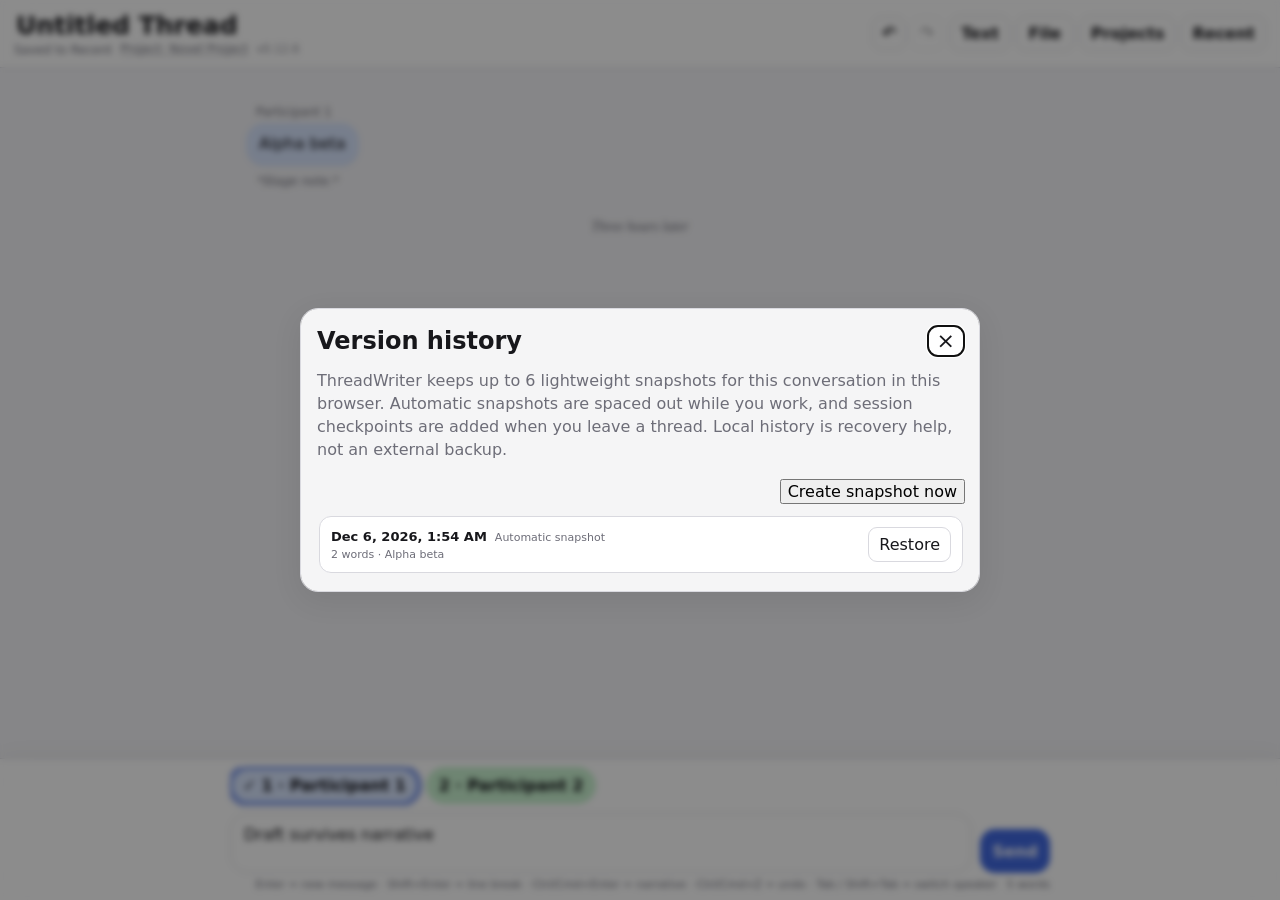
==== commit e66bbbb2: "Add files via upload" ====
--- a/test.html
+++ b/test.html
@@ -4,10 +4,10 @@
   <meta charset="utf-8" />
   <meta name="viewport" content="width=device-width, initial-scale=1, viewport-fit=cover" />
   <meta name="theme-color" content="#f4f4f7" />
-  <title>ThreadWriter v0.12.5</title>
-  <link rel="manifest" href="manifest.webmanifest?v=0.12.5" />
-  <link rel="icon" href="icon.svg?v=0.12.5" type="image/svg+xml" />
-  <link rel="stylesheet" href="styles.css?v=0.12.5" />
+  <title>ThreadWriter v0.12.6</title>
+  <link rel="manifest" href="manifest.webmanifest?v=0.12.6" />
+  <link rel="icon" href="icon.svg?v=0.12.6" type="image/svg+xml" />
+  <link rel="stylesheet" href="styles.css?v=0.12.6" />
 </head>
 <body>
   <div class="app-shell">
@@ -225,10 +225,14 @@
             <option value="grayscale">Grayscale</option>
           </select>
         </label>
+        <label id="imageExportMaxHeightField">
+          <span>Maximum part height (pixels)</span>
+          <input id="imageExportMaxHeight" type="number" min="640" max="12000" step="100" value="3000" />
+        </label>
       </div>
       <label class="image-export-split-option">
         <input id="imageExportSplit" type="checkbox" checked />
-        <span><strong>Split long exports automatically</strong><small>Keeps messages and narrative blocks together when possible and stays under browser-safe image dimensions.</small></span>
+        <span><strong>Split long exports automatically</strong><small>Uses the maximum part height above, keeping messages and narrative blocks together when possible. Browser-safe limits still apply.</small></span>
       </label>
       <div id="imageExportSummary" class="image-export-summary"></div>
       <div class="timestamp-actions">
@@ -616,7 +620,7 @@
       if (key.startsWith('threadwriter.')) localStorage.removeItem(key);
     }
   </script>
-  <script src="app.js?v=0.12.5"></script>
+  <script src="app.js?v=0.12.6"></script>
 
 <script>
 window.addEventListener('load', () => {
--- a/styles.css
+++ b/styles.css
@@ -497,12 +497,19 @@
   border-radius: 999px;
   padding: 7px 11px;
   background: var(--chip-color, #ddd);
-  color: #111;
+  color: var(--chip-text-color, #111116);
   font-weight: 700;
 }
 .speaker-chip.active {
-  border-color: var(--text);
-  box-shadow: 0 0 0 2px var(--panel);
+  border-color: #4169e1;
+  outline: 2px solid color-mix(in srgb, #4169e1 72%, white);
+  outline-offset: 1px;
+  box-shadow: 0 0 0 3px var(--panel);
+}
+.speaker-chip.active::before {
+  content: "✓";
+  margin-right: 5px;
+  font-weight: 900;
 }
 .composer-row {
   width: min(100%, 820px);
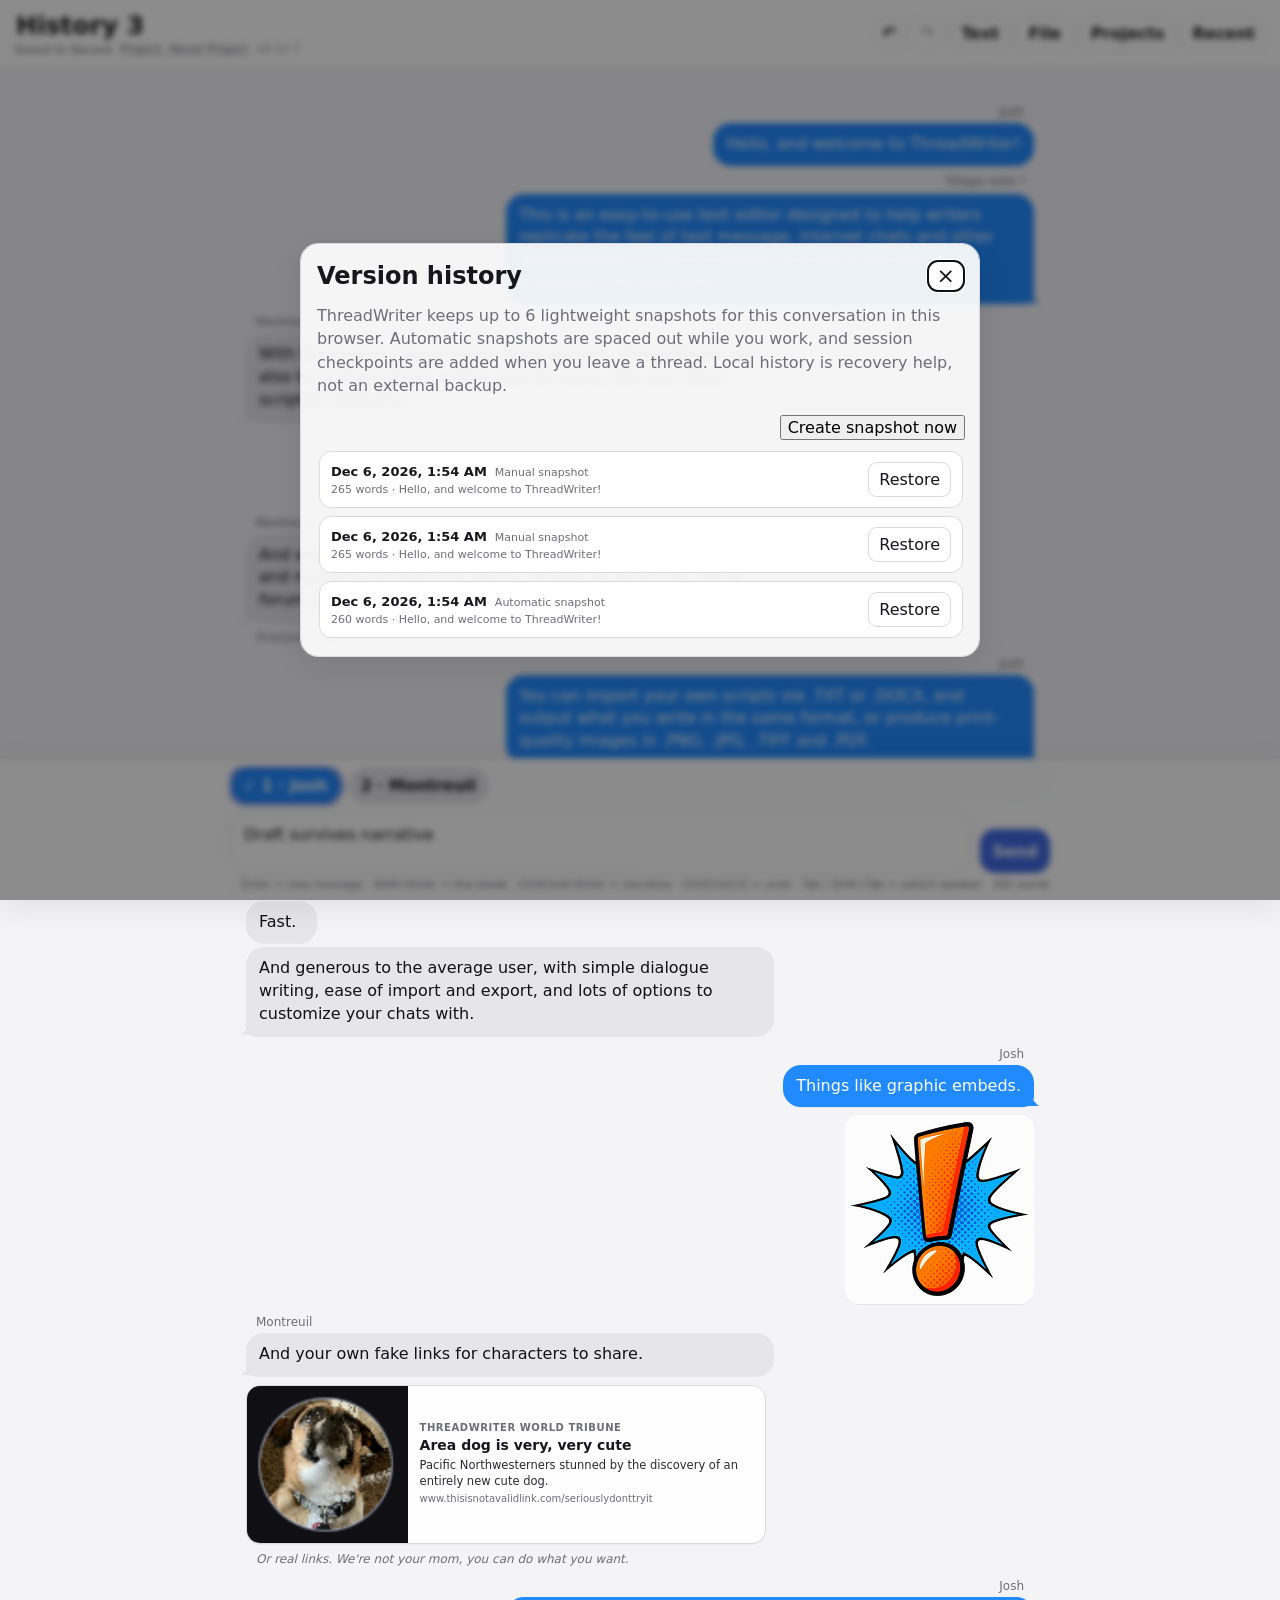
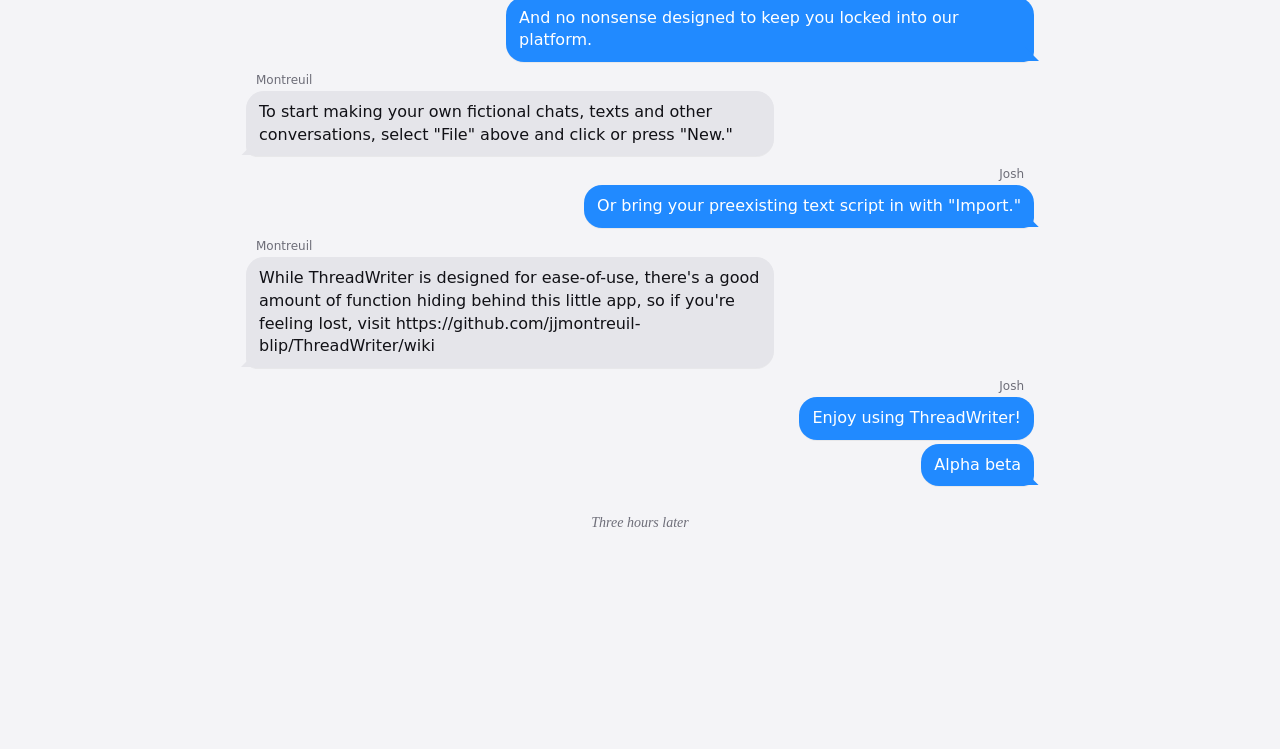
==== commit e4016fd7: "Add files via upload" ====
--- a/test.html
+++ b/test.html
@@ -4,10 +4,10 @@
   <meta charset="utf-8" />
   <meta name="viewport" content="width=device-width, initial-scale=1, viewport-fit=cover" />
   <meta name="theme-color" content="#f4f4f7" />
-  <title>ThreadWriter v0.12.6</title>
-  <link rel="manifest" href="manifest.webmanifest?v=0.12.6" />
-  <link rel="icon" href="icon.svg?v=0.12.6" type="image/svg+xml" />
-  <link rel="stylesheet" href="styles.css?v=0.12.6" />
+  <title>ThreadWriter v0.12.7</title>
+  <link rel="manifest" href="manifest.webmanifest?v=0.12.7" />
+  <link rel="icon" href="icon.svg?v=0.12.7" type="image/svg+xml" />
+  <link rel="stylesheet" href="styles.css?v=0.12.7" />
 </head>
 <body>
   <div class="app-shell">
@@ -465,7 +465,7 @@
       </div>
       <p class="dialog-copy">Save reusable conversation setups across projects. Presets include Conversation Style, participants, bubble colors and sides, conversation background, and High Contrast Labels. Scene headers and messages are never included.</p>
       <div class="conversation-preset-save-row">
-        <input id="conversationPresetNameInput" type="text" maxlength="80" placeholder="e.g. Collodi CHIRP" aria-label="Preset name" />
+        <input id="conversationPresetNameInput" type="text" maxlength="80" placeholder="e.g., &quot;Judy's iPhone,&quot; &quot;CyberNetWeb Terminal,&quot; &quot;Scottish Play,&quot; etc." aria-label="Preset name" />
         <button type="button" id="saveConversationPresetBtn" class="primary-action">Save current</button>
       </div>
       <div id="conversationPresetStatus" class="conversation-preset-status" aria-live="polite"></div>
@@ -620,7 +620,7 @@
       if (key.startsWith('threadwriter.')) localStorage.removeItem(key);
     }
   </script>
-  <script src="app.js?v=0.12.6"></script>
+  <script src="app.js?v=0.12.7"></script>
 
 <script>
 window.addEventListener('load', () => {
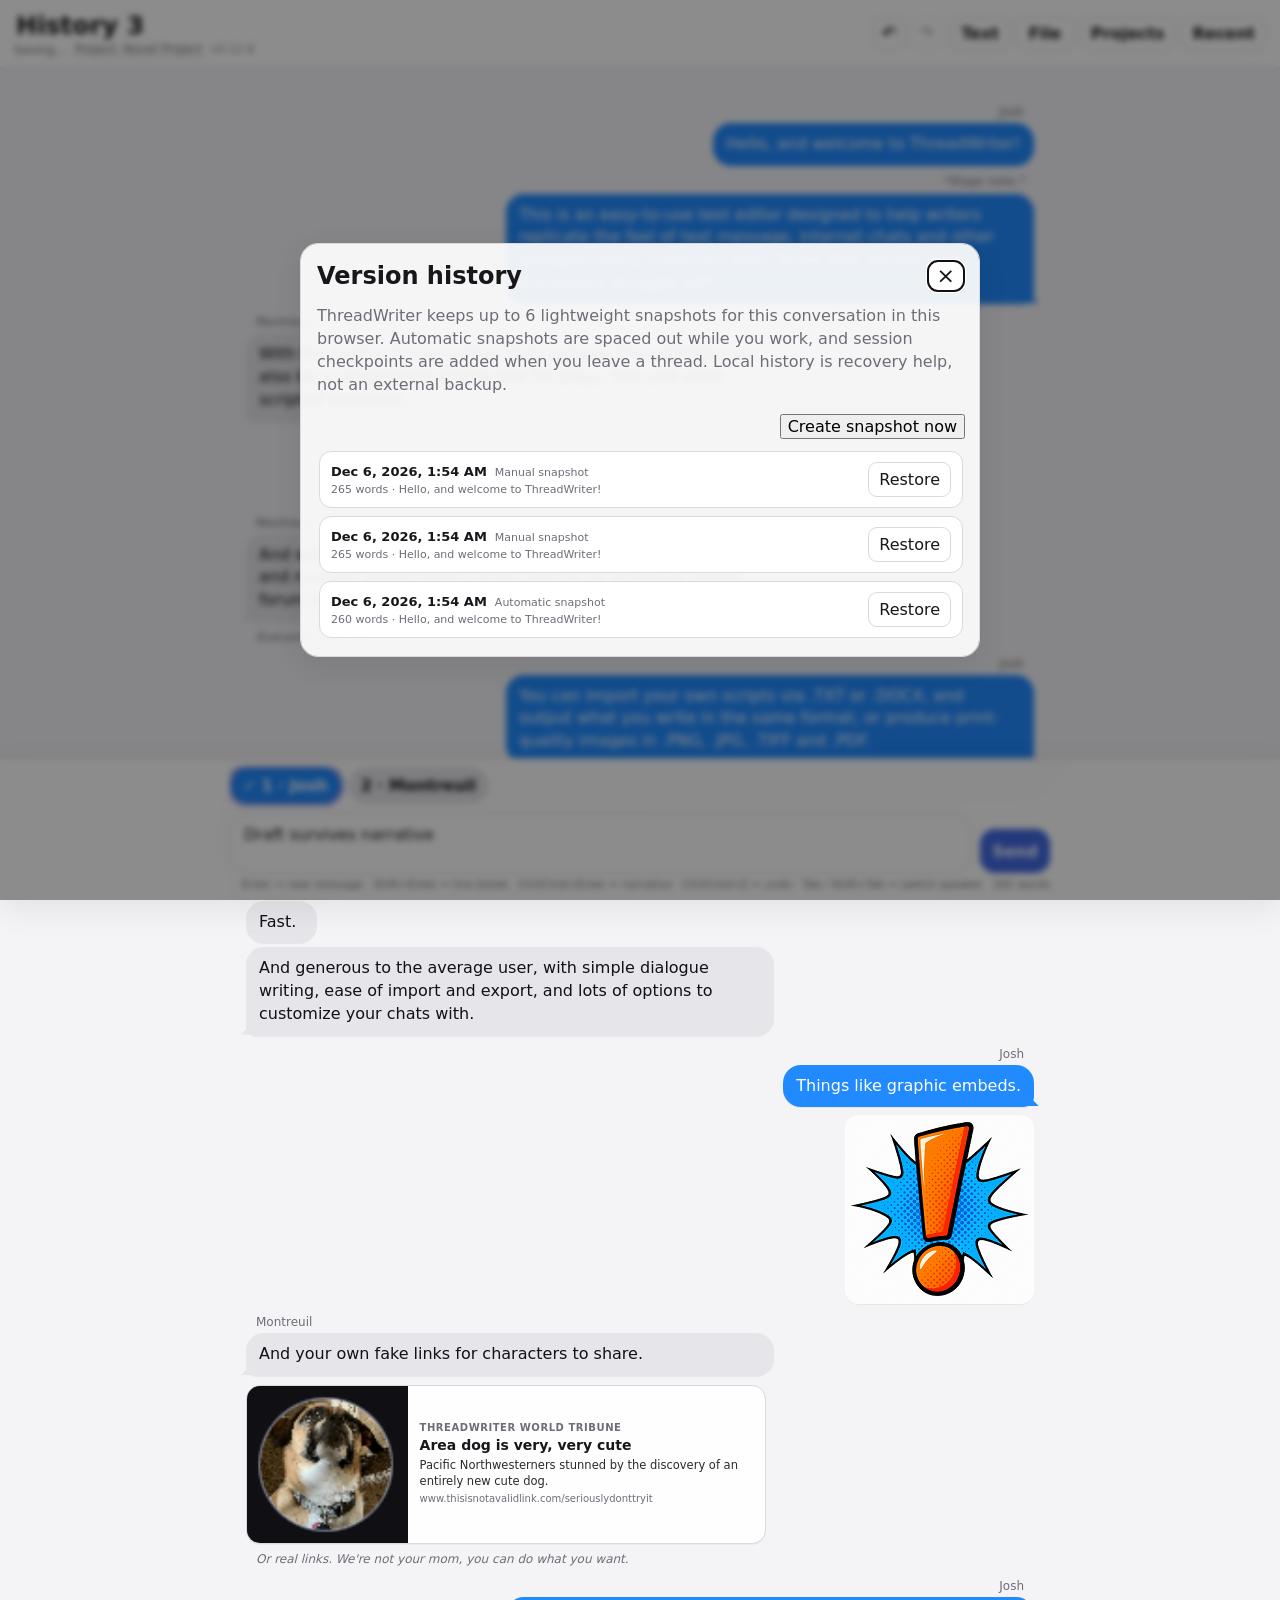
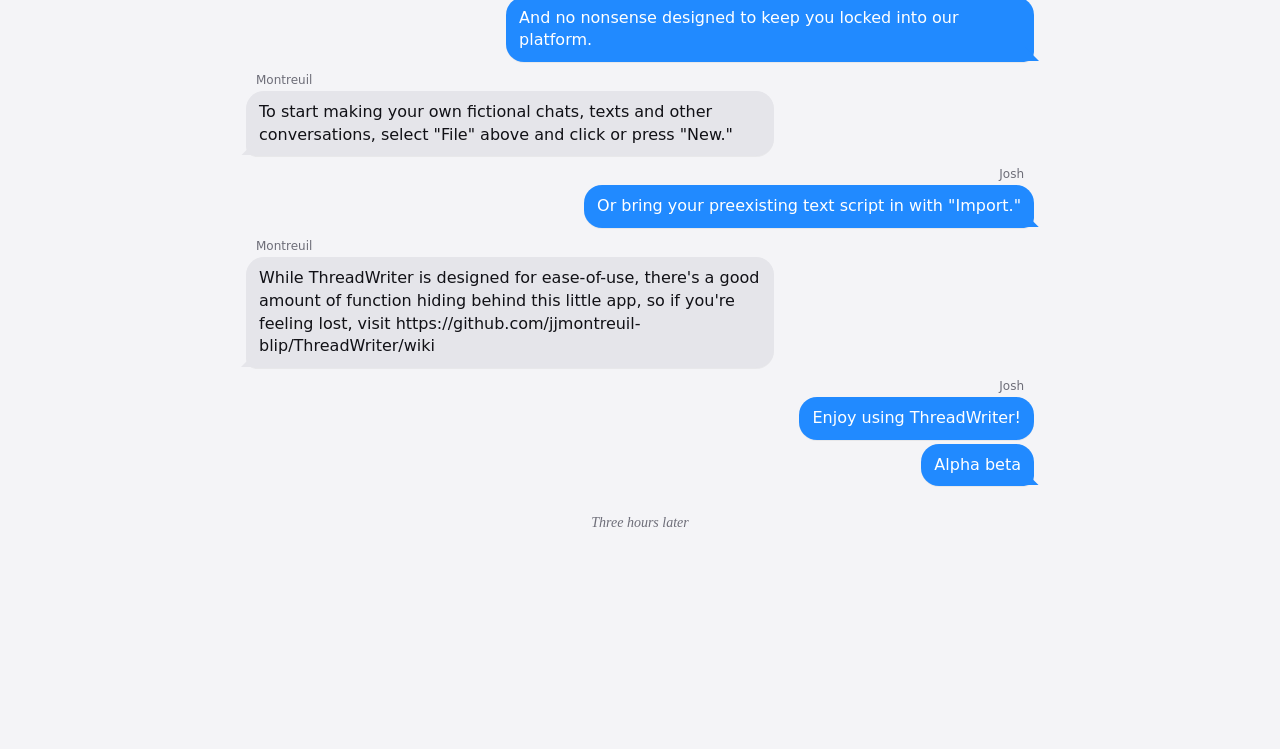
==== commit 8ccb09e8: "Add files via upload" ====
--- a/test.html
+++ b/test.html
@@ -4,10 +4,10 @@
   <meta charset="utf-8" />
   <meta name="viewport" content="width=device-width, initial-scale=1, viewport-fit=cover" />
   <meta name="theme-color" content="#f4f4f7" />
-  <title>ThreadWriter v0.12.7</title>
-  <link rel="manifest" href="manifest.webmanifest?v=0.12.7" />
-  <link rel="icon" href="icon.svg?v=0.12.7" type="image/svg+xml" />
-  <link rel="stylesheet" href="styles.css?v=0.12.7" />
+  <title>ThreadWriter v0.12.8</title>
+  <link rel="manifest" href="manifest.webmanifest?v=0.12.8" />
+  <link rel="icon" href="icon.svg?v=0.12.8" type="image/svg+xml" />
+  <link rel="stylesheet" href="styles.css?v=0.12.8" />
 </head>
 <body>
   <div class="app-shell">
@@ -620,7 +620,7 @@
       if (key.startsWith('threadwriter.')) localStorage.removeItem(key);
     }
   </script>
-  <script src="app.js?v=0.12.7"></script>
+  <script src="app.js?v=0.12.8"></script>
 
 <script>
 window.addEventListener('load', () => {
--- a/styles.css
+++ b/styles.css
@@ -745,6 +745,18 @@
   margin: 12px 0 14px;
   color: var(--muted);
   line-height: 1.45;
+}
+.about-dialog-card { width: min(92vw, 560px); }
+.about-dialog-head { justify-content: center; position: relative; }
+.about-dialog-head .icon-btn { position: absolute; right: 0; top: 50%; transform: translateY(-50%); }
+.about-dialog-head h2 { text-align: center; padding: 0 42px; }
+.about-copy { text-align: center; line-height: 1.5; }
+.about-copy p { margin: 15px auto; }
+.about-copy a { color: inherit; text-underline-offset: 3px; }
+.about-copy a:hover, .about-copy a:focus-visible { color: color-mix(in srgb, var(--text) 72%, #4169e1); }
+@media (max-width: 520px) {
+  .about-copy br { display: none; }
+  .about-copy { font-size: 14px; }
 }
 .docx-options {
   display: grid;
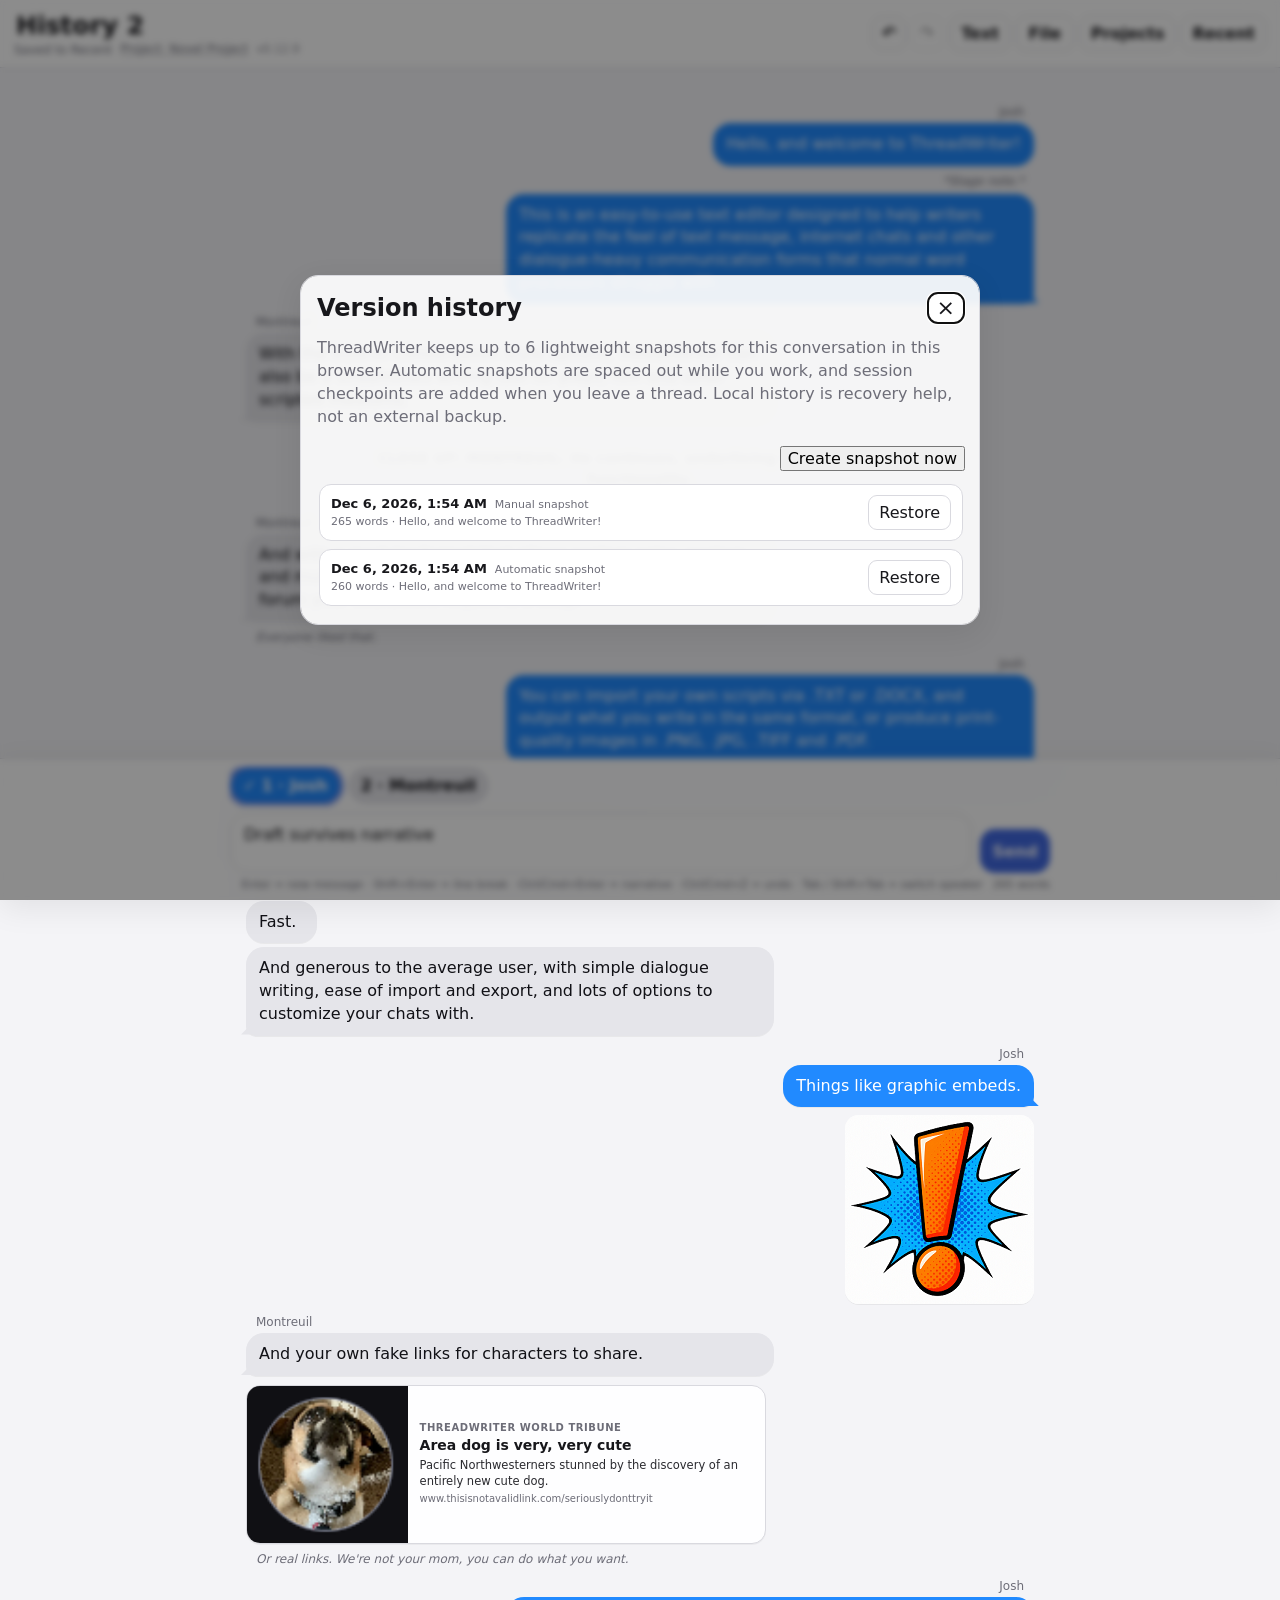
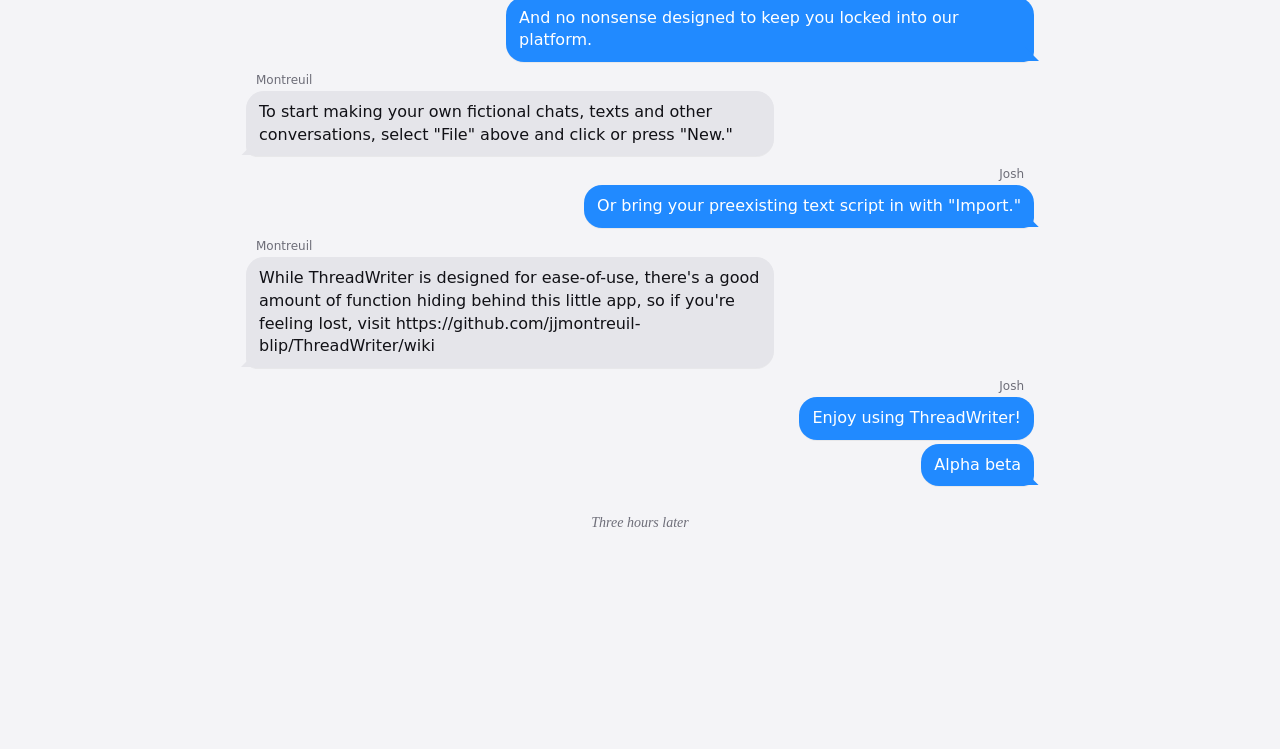
==== commit 0a8a545d: "Add files via upload" ====
--- a/test.html
+++ b/test.html
@@ -4,10 +4,10 @@
   <meta charset="utf-8" />
   <meta name="viewport" content="width=device-width, initial-scale=1, viewport-fit=cover" />
   <meta name="theme-color" content="#f4f4f7" />
-  <title>ThreadWriter v0.12.8</title>
-  <link rel="manifest" href="manifest.webmanifest?v=0.12.8" />
-  <link rel="icon" href="icon.svg?v=0.12.8" type="image/svg+xml" />
-  <link rel="stylesheet" href="styles.css?v=0.12.8" />
+  <title>ThreadWriter v0.12.9</title>
+  <link rel="manifest" href="manifest.webmanifest?v=0.12.9" />
+  <link rel="icon" href="icon.svg?v=0.12.9" type="image/svg+xml" />
+  <link rel="stylesheet" href="styles.css?v=0.12.9" />
 </head>
 <body>
   <div class="app-shell">
@@ -620,7 +620,7 @@
       if (key.startsWith('threadwriter.')) localStorage.removeItem(key);
     }
   </script>
-  <script src="app.js?v=0.12.8"></script>
+  <script src="app.js?v=0.12.9"></script>
 
 <script>
 window.addEventListener('load', () => {
--- a/styles.css
+++ b/styles.css
@@ -717,12 +717,15 @@
 .chat-appearance-dialog-card { width: min(92vw, 620px); }
 .chat-appearance-grid { display: grid; grid-template-columns: repeat(2, minmax(0, 1fr)); gap: 10px; }
 .chat-appearance-grid label { display: grid; gap: 5px; }
+.chat-appearance-grid label[hidden] { display: none !important; }
 .chat-appearance-grid label > span { color: var(--muted); font-size: 11px; font-weight: 700; }
-.chat-appearance-grid select {
+.chat-appearance-grid select,
+.chat-appearance-grid input[type="text"] {
   width: 100%; min-width: 0; border: 1px solid var(--border); border-radius: 9px; padding: 9px 10px;
   background: var(--field); color: var(--text); font: inherit;
 }
-.chat-tail-option { margin: 14px 0 10px; }
+.chat-tail-option { margin: 10px 0; }
+.chat-identity-options { margin: 10px 0 12px; display: grid; gap: 7px; }
 .chat-appearance-preview {
   min-height: 96px;
   display: flex;
@@ -740,6 +743,56 @@
 .chat-preview-bubbles span:first-child { width: 120px; }
 .chat-preview-bubbles .with-tail::after { content: ""; position: absolute; left: -5px; bottom: 1px; width: 12px; height: 12px; background: #d9e6ff; clip-path: polygon(100% 0, 100% 100%, 0 100%); }
 .chat-preview-bubbles .with-tail.tail-off::after { display: none; }
+.chat-preview-header { display: grid; justify-items: center; gap: 5px; margin: 4px auto 8px; color: var(--muted); font-size: 11px; }
+.chat-preview-header[hidden] { display: none !important; }
+.chat-preview-header-icons { position: relative; width: 58px; height: 34px; }
+.chat-preview-header-icons span { position: absolute; top: 0; width: 34px; height: 34px; border-radius: 50%; display: grid; place-items: center; border: 2px solid var(--panel); background: #d9e6ff; color: #17171b; font-size: 10px; font-weight: 800; }
+.chat-preview-header-icons span:first-child { left: 2px; }
+.chat-preview-header-icons span:last-child { right: 2px; background: #c9f2d0; }
+
+/* v0.12.9: optional iOS-style recipient header */
+.chat-thread-header {
+  display: grid;
+  justify-items: center;
+  gap: 5px;
+  width: max-content;
+  max-width: 86%;
+  margin: 2px auto 24px;
+  color: var(--conversation-muted, var(--muted));
+  text-align: center;
+}
+.chat-thread-header-icons { position: relative; min-width: 54px; height: 48px; }
+.chat-thread-header-avatar {
+  --avatar-color: #e5e5ea;
+  --avatar-text-color: #111116;
+  position: absolute;
+  top: 0;
+  width: 46px;
+  height: 46px;
+  display: grid;
+  place-items: center;
+  overflow: hidden;
+  border: 2px solid color-mix(in srgb, var(--bg) 86%, white);
+  border-radius: 50%;
+  background: var(--avatar-color);
+  color: var(--avatar-text-color);
+  font-size: 13px;
+  font-weight: 800;
+  line-height: 1;
+  box-shadow: 0 1px 3px rgba(0,0,0,.12);
+}
+.chat-thread-header-avatar img { width: 100%; height: 100%; object-fit: cover; display: block; }
+.chat-thread-header-avatar img[hidden], .chat-thread-header-avatar .participant-avatar-fallback[hidden] { display: none !important; }
+.chat-thread-header-icons.count-1 { width: 46px; }
+.chat-thread-header-icons.count-1 .chat-thread-header-avatar { left: 0; }
+.chat-thread-header-icons.count-2 { width: 70px; }
+.chat-thread-header-icons.count-2 .chat-thread-header-avatar:nth-child(1) { left: 0; }
+.chat-thread-header-icons.count-2 .chat-thread-header-avatar:nth-child(2) { left: 24px; }
+.chat-thread-header-icons.count-3 { width: 88px; }
+.chat-thread-header-icons.count-3 .chat-thread-header-avatar:nth-child(1) { left: 0; top: 8px; }
+.chat-thread-header-icons.count-3 .chat-thread-header-avatar:nth-child(2) { left: 21px; top: 0; }
+.chat-thread-header-icons.count-3 .chat-thread-header-avatar:nth-child(3) { left: 42px; top: 8px; }
+.chat-thread-header-label { max-width: 100%; font-size: 15px; font-weight: 650; line-height: 1.2; overflow-wrap: anywhere; }
 
 .dialog-copy {
   margin: 12px 0 14px;
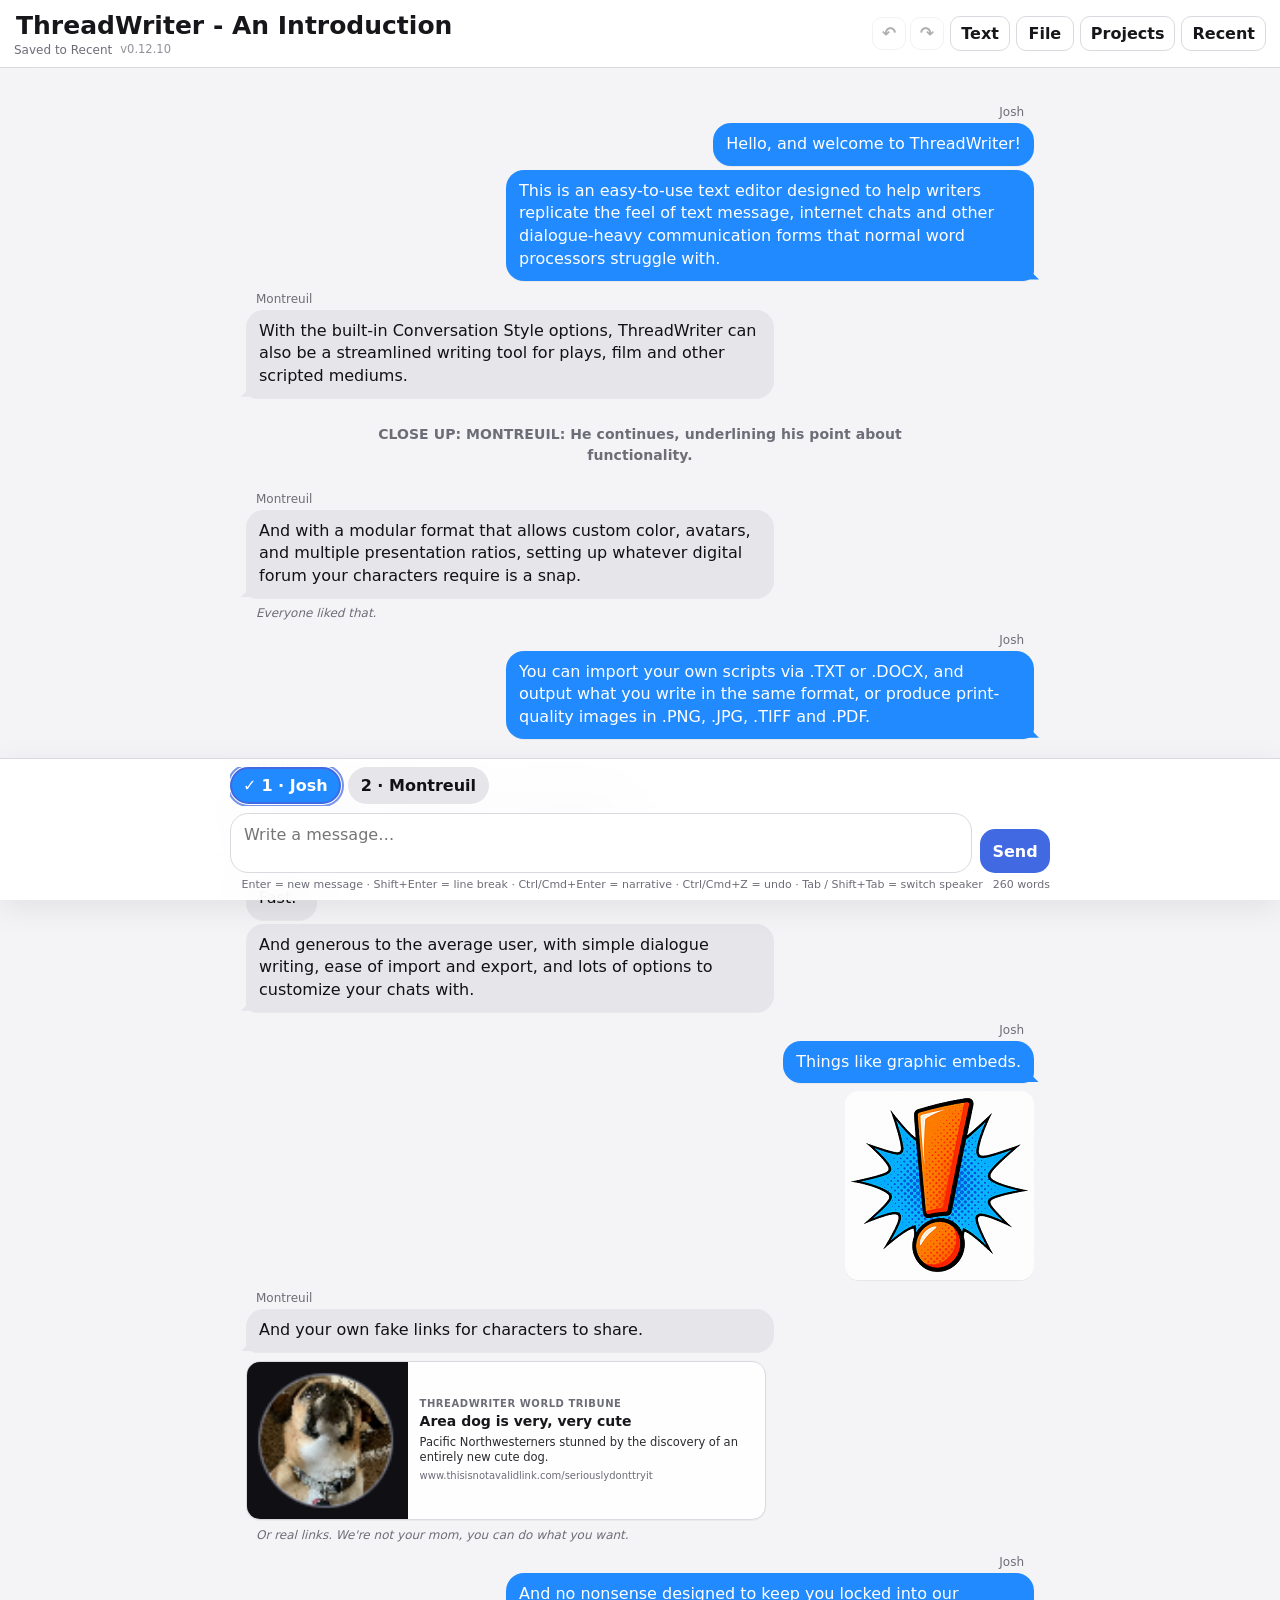
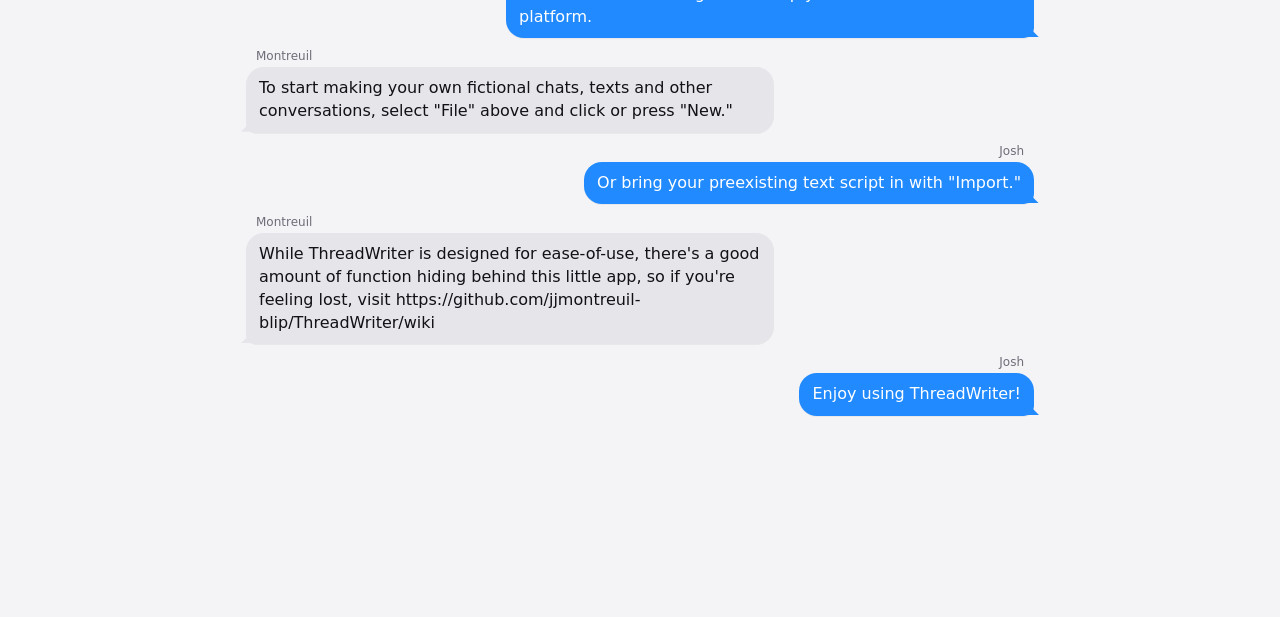
==== commit 3720042f: "Add files via upload" ====
--- a/test.html
+++ b/test.html
@@ -4,10 +4,12 @@
   <meta charset="utf-8" />
   <meta name="viewport" content="width=device-width, initial-scale=1, viewport-fit=cover" />
   <meta name="theme-color" content="#f4f4f7" />
-  <title>ThreadWriter v0.12.9</title>
-  <link rel="manifest" href="manifest.webmanifest?v=0.12.9" />
-  <link rel="icon" href="icon.svg?v=0.12.9" type="image/svg+xml" />
-  <link rel="stylesheet" href="styles.css?v=0.12.9" />
+  <meta name="referrer" content="no-referrer" />
+  <meta http-equiv="Content-Security-Policy" content="default-src 'self' file:; script-src 'self' file:; style-src 'self' file: 'unsafe-inline'; img-src 'self' file: data: blob:; connect-src 'self'; worker-src 'self' blob:; font-src 'self' data:; object-src 'none'; base-uri 'self'; form-action 'self'; frame-src 'none'" />
+  <title>ThreadWriter v0.12.10</title>
+  <link rel="manifest" href="manifest.webmanifest?v=0.12.10" />
+  <link rel="icon" href="icon.svg?v=0.12.10" type="image/svg+xml" />
+  <link rel="stylesheet" href="styles.css?v=0.12.10" />
 </head>
 <body>
   <div class="app-shell">
@@ -57,6 +59,8 @@
             <button id="importBtn" type="button">Open…</button>
             <button id="migrationImportBtn" type="button">Import…</button>
             <button id="saveAsBtn" type="button">Save As…</button>
+            <button id="backupAllBtn" type="button">Export Full Backup…</button>
+            <button id="restoreAllBtn" type="button">Restore Full Backup…</button>
             <button id="historyBtn" type="button">Version History…</button>
             <button id="exportMenuBtn" type="button" class="submenu-toggle" aria-expanded="false">Export <span aria-hidden="true">›</span></button>
             <div id="exportMenu" class="export-submenu" hidden>
@@ -72,9 +76,10 @@
         <button id="projectsBtn" class="top-menu-button" type="button" title="Organize conversations into projects">Projects</button>
         <button id="recentBtn" class="top-menu-button" type="button" title="Open a recently saved local thread">Recent</button>
         <input id="fileInput" type="file" accept="application/json,.threadwriter,.json" hidden />
+        <input id="backupRestoreInput" type="file" accept="application/json,.threadwriter-backup,.json" hidden />
         <input id="migrationFileInput" type="file" accept="text/plain,.txt,application/vnd.openxmlformats-officedocument.wordprocessingml.document,.docx" hidden />
-        <input id="imageInput" type="file" accept="image/*" hidden />
-        <input id="linkPreviewImageInput" type="file" accept="image/*" hidden />
+        <input id="imageInput" type="file" accept="image/jpeg,image/png,image/webp,image/gif,image/heic,image/heif" hidden />
+        <input id="linkPreviewImageInput" type="file" accept="image/jpeg,image/png,image/webp,image/gif,image/heic,image/heif" hidden />
       </div>
     </header>
 
@@ -620,7 +625,7 @@
       if (key.startsWith('threadwriter.')) localStorage.removeItem(key);
     }
   </script>
-  <script src="app.js?v=0.12.9"></script>
+  <script src="app.js?v=0.12.10"></script>
 
 <script>
 window.addEventListener('load', () => {
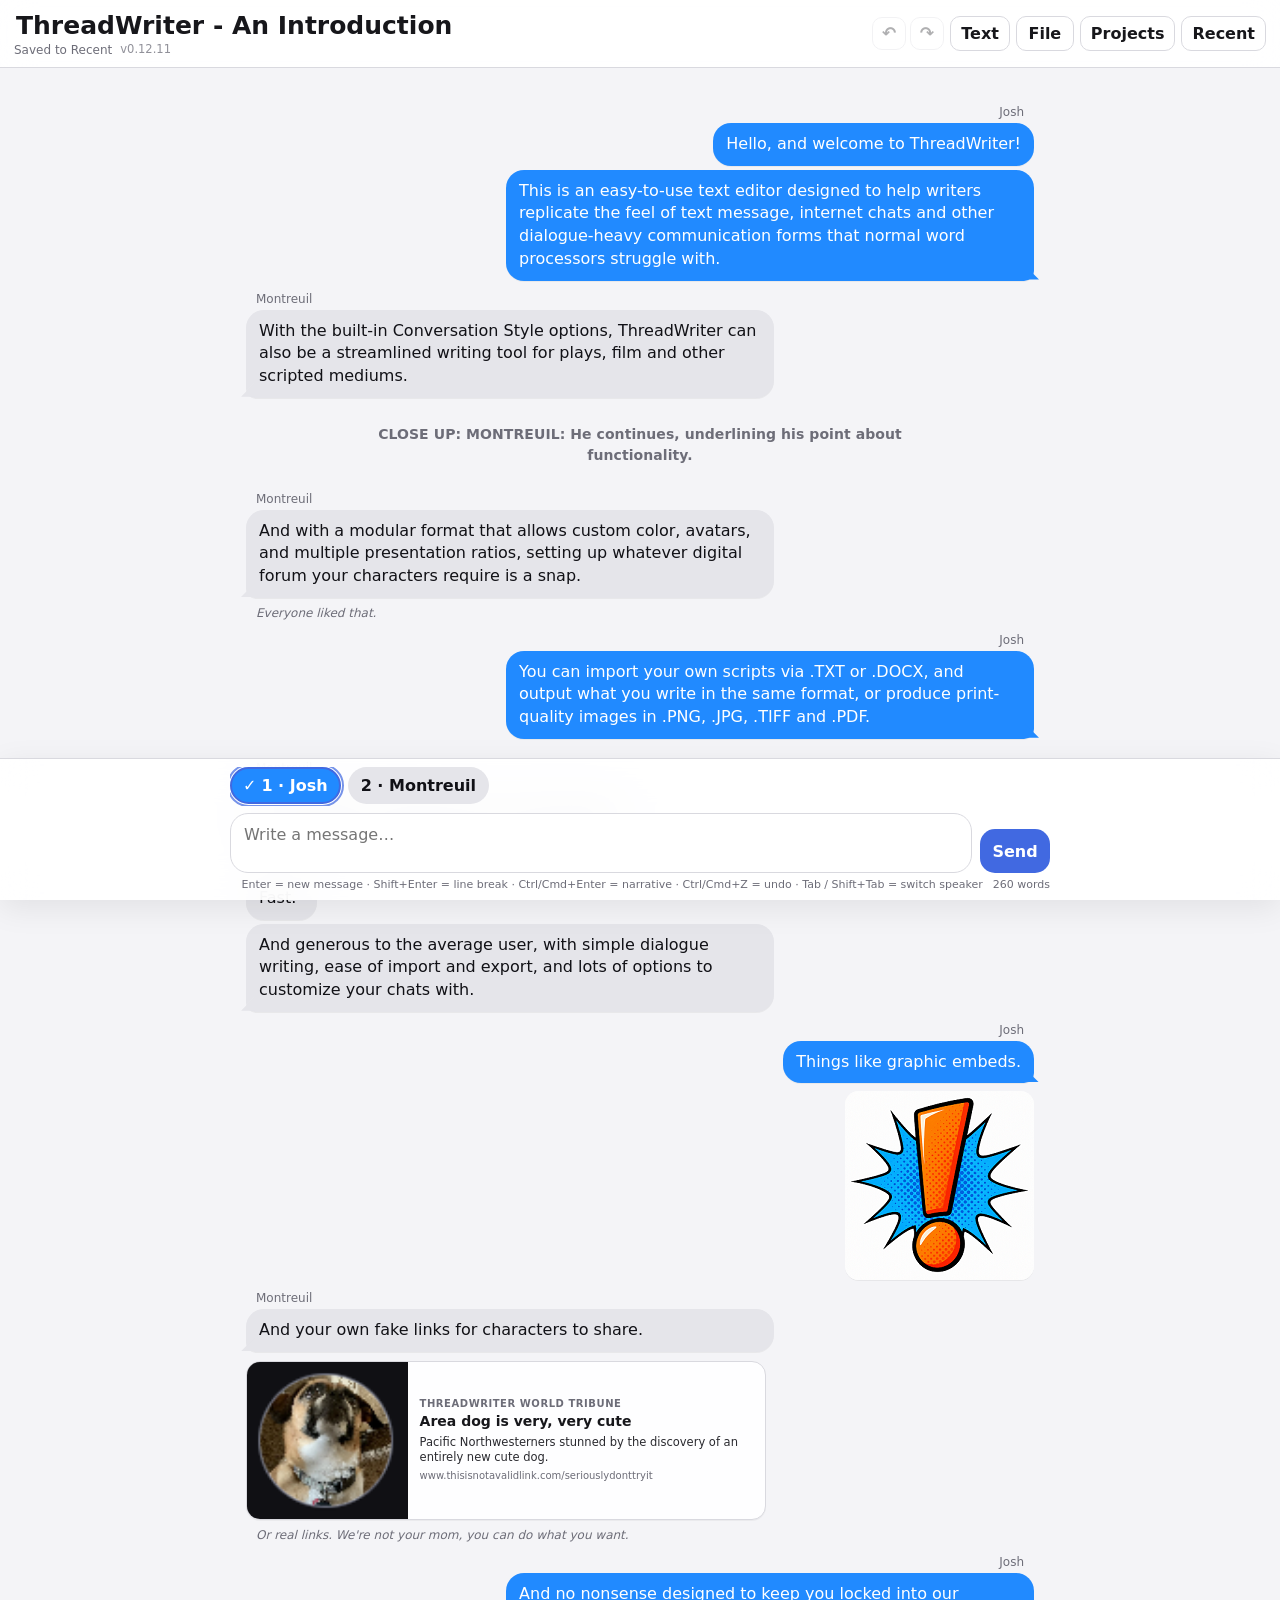
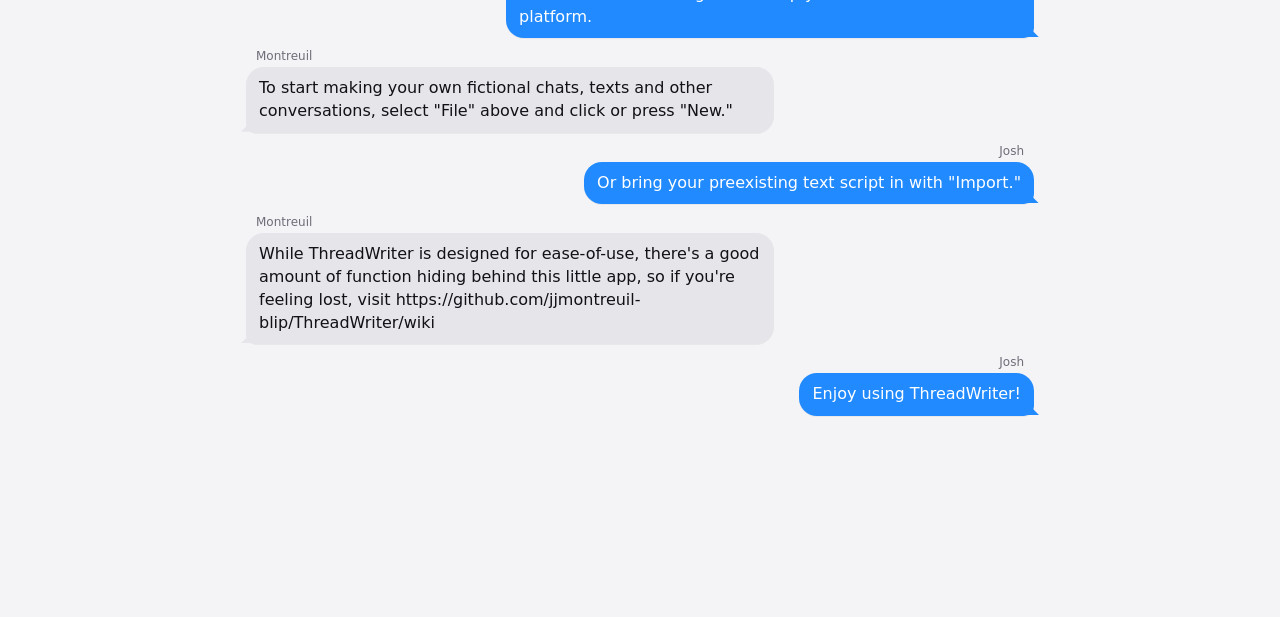
==== commit 6ea4c3c3: "Add files via upload" ====
--- a/test.html
+++ b/test.html
@@ -6,10 +6,10 @@
   <meta name="theme-color" content="#f4f4f7" />
   <meta name="referrer" content="no-referrer" />
   <meta http-equiv="Content-Security-Policy" content="default-src 'self' file:; script-src 'self' file:; style-src 'self' file: 'unsafe-inline'; img-src 'self' file: data: blob:; connect-src 'self'; worker-src 'self' blob:; font-src 'self' data:; object-src 'none'; base-uri 'self'; form-action 'self'; frame-src 'none'" />
-  <title>ThreadWriter v0.12.10</title>
-  <link rel="manifest" href="manifest.webmanifest?v=0.12.10" />
-  <link rel="icon" href="icon.svg?v=0.12.10" type="image/svg+xml" />
-  <link rel="stylesheet" href="styles.css?v=0.12.10" />
+  <title>ThreadWriter v0.12.11</title>
+  <link rel="manifest" href="manifest.webmanifest?v=0.12.11" />
+  <link rel="icon" href="icon.svg?v=0.12.11" type="image/svg+xml" />
+  <link rel="stylesheet" href="styles.css?v=0.12.11" />
 </head>
 <body>
   <div class="app-shell">
@@ -625,7 +625,7 @@
       if (key.startsWith('threadwriter.')) localStorage.removeItem(key);
     }
   </script>
-  <script src="app.js?v=0.12.10"></script>
+  <script src="app.js?v=0.12.11"></script>
 
 <script>
 window.addEventListener('load', () => {
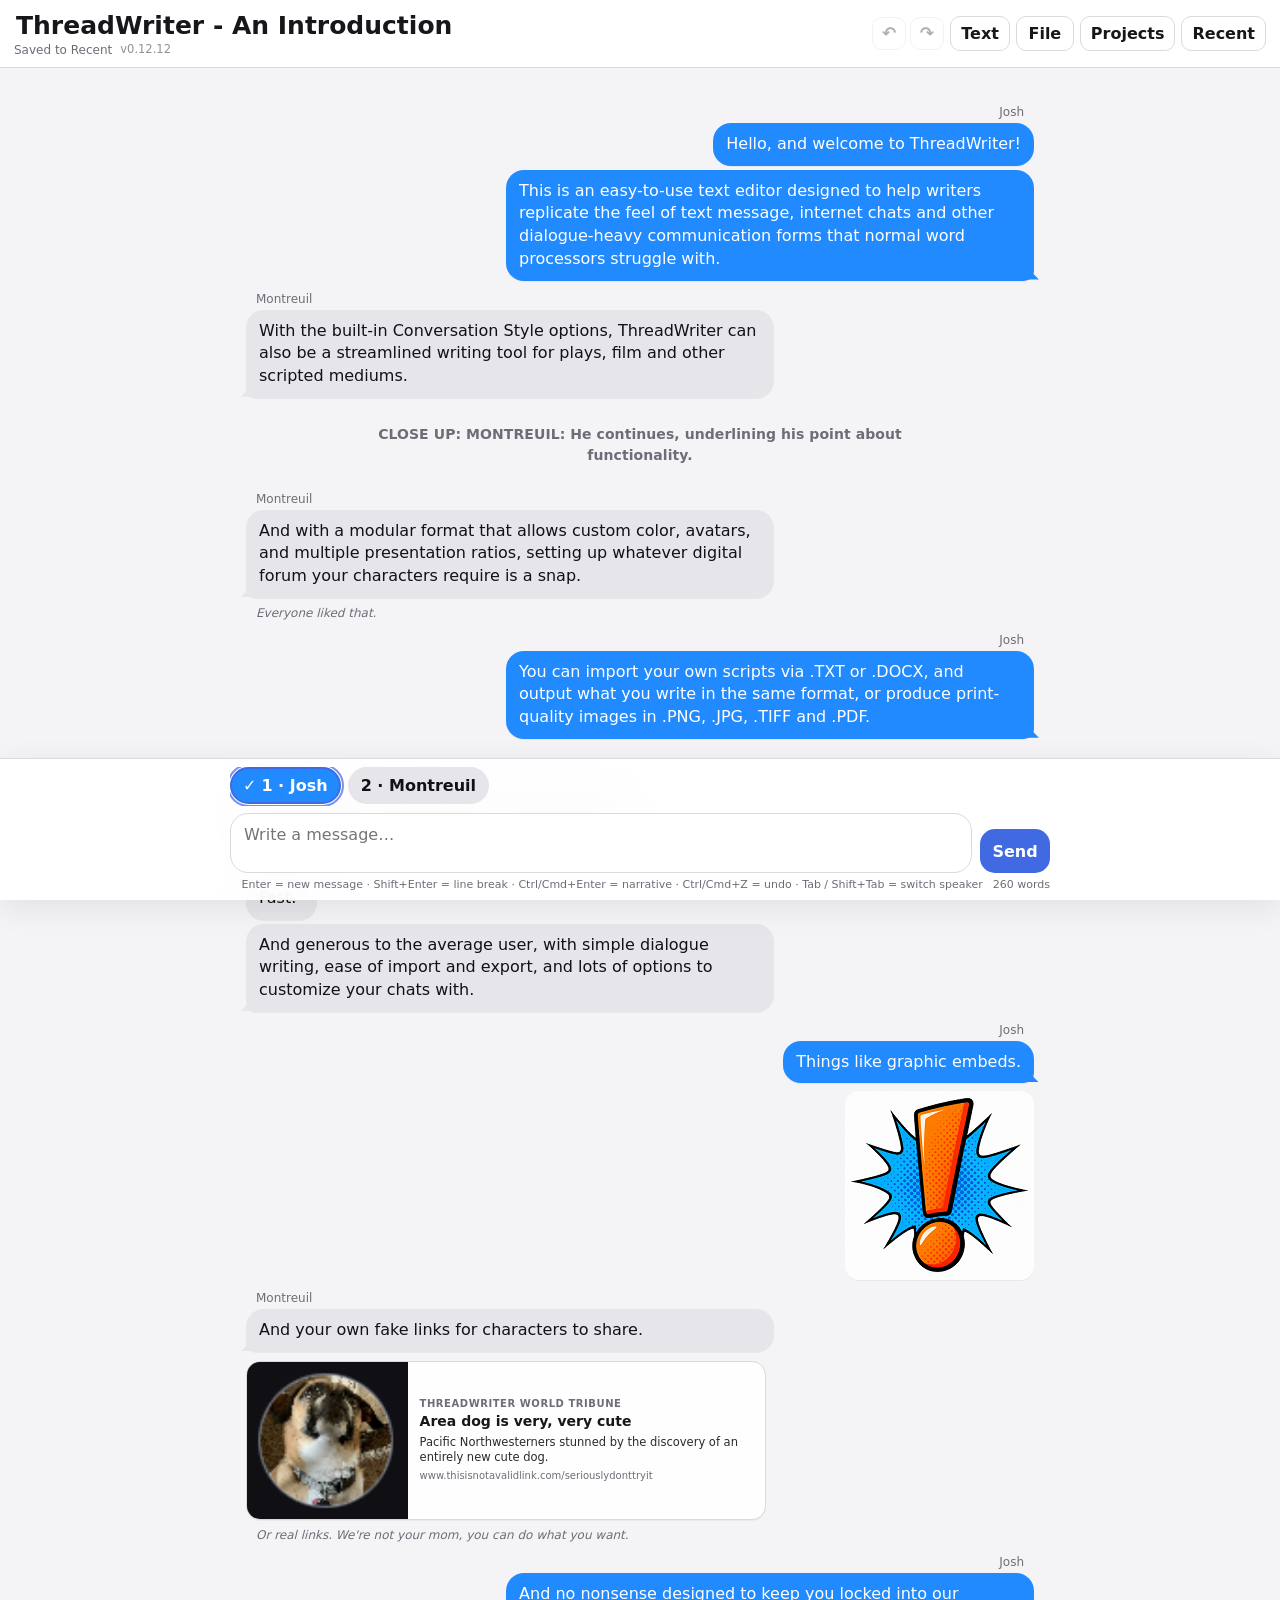
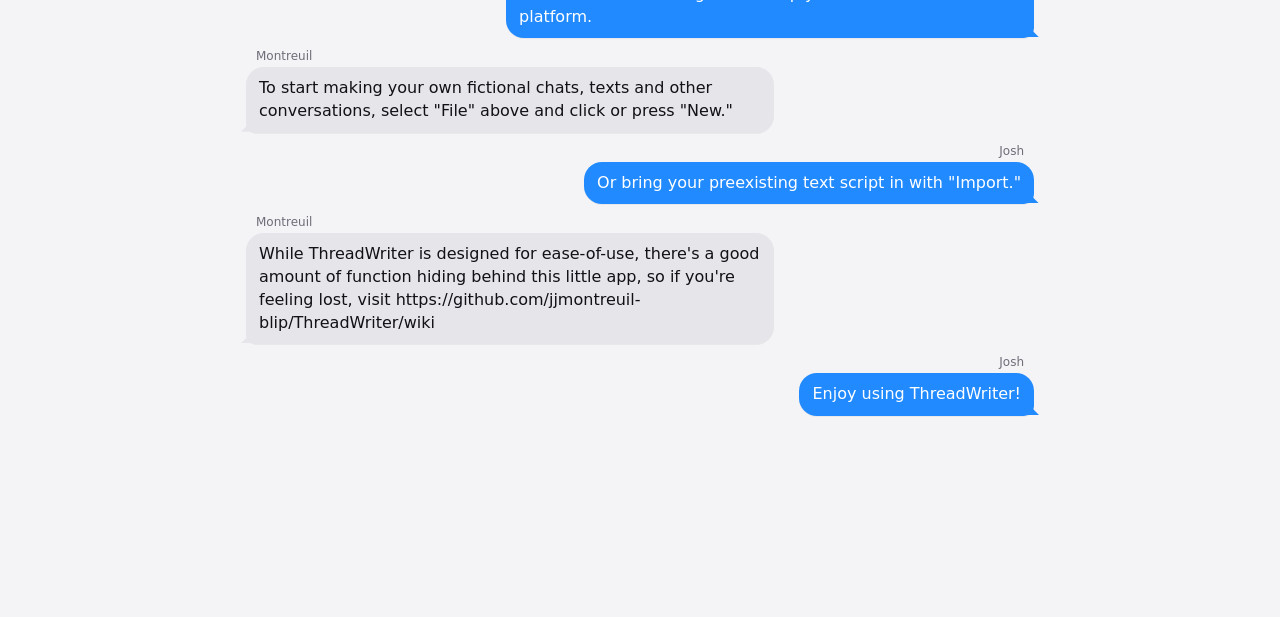
==== commit f9a31cdf: "Add files via upload" ====
--- a/test.html
+++ b/test.html
@@ -6,10 +6,10 @@
   <meta name="theme-color" content="#f4f4f7" />
   <meta name="referrer" content="no-referrer" />
   <meta http-equiv="Content-Security-Policy" content="default-src 'self' file:; script-src 'self' file:; style-src 'self' file: 'unsafe-inline'; img-src 'self' file: data: blob:; connect-src 'self'; worker-src 'self' blob:; font-src 'self' data:; object-src 'none'; base-uri 'self'; form-action 'self'; frame-src 'none'" />
-  <title>ThreadWriter v0.12.11</title>
-  <link rel="manifest" href="manifest.webmanifest?v=0.12.11" />
-  <link rel="icon" href="icon.svg?v=0.12.11" type="image/svg+xml" />
-  <link rel="stylesheet" href="styles.css?v=0.12.11" />
+  <title>ThreadWriter v0.12.12</title>
+  <link rel="manifest" href="manifest.webmanifest?v=0.12.12" />
+  <link rel="icon" href="icon.svg?v=0.12.12" type="image/svg+xml" />
+  <link rel="stylesheet" href="styles.css?v=0.12.12" />
 </head>
 <body>
   <div class="app-shell">
@@ -36,6 +36,13 @@
                 <option value="transcript">Transcript</option>
                 <option value="theater">Theater Draft</option>
                 <option value="screen">Screen Draft</option>
+              </select>
+            </label>
+            <label id="transcriptSpeakerAlignmentField" class="top-menu-field" hidden>
+              <span>Transcript speaker alignment</span>
+              <select id="transcriptSpeakerAlignment" aria-label="Transcript speaker alignment">
+                <option value="left">Left</option>
+                <option value="center">Center</option>
               </select>
             </label>
             <label class="top-menu-field">
@@ -625,7 +632,7 @@
       if (key.startsWith('threadwriter.')) localStorage.removeItem(key);
     }
   </script>
-  <script src="app.js?v=0.12.11"></script>
+  <script src="app.js?v=0.12.12"></script>
 
 <script>
 window.addEventListener('load', () => {
--- a/styles.css
+++ b/styles.css
@@ -118,6 +118,7 @@
 }
 .top-menu-host:first-child .top-menu { left: 0; right: auto; }
 .top-menu[hidden], .export-submenu[hidden] { display: none; }
+.top-menu-field[hidden] { display: none !important; }
 .top-menu > button, .export-submenu > button {
   display: flex;
   align-items: center;
@@ -973,6 +974,9 @@
 }
 .thread.style-transcript .message-timestamp,
 .thread.style-transcript .message-row.right .message-timestamp { margin: 0 0 4px; text-align: left; }
+.thread.style-transcript.transcript-speakers-center .speaker-label { margin-left: auto !important; margin-right: auto !important; text-align: center !important; }
+.thread.style-transcript.transcript-speakers-center .message-timestamp,
+.thread.style-transcript.transcript-speakers-center .message-row.right .message-timestamp { text-align: center !important; }
 .thread.style-transcript .bubble {
   padding: 0;
   border-radius: 0;
@@ -1645,7 +1649,8 @@
   box-shadow: 0 0 0 1px rgba(255,255,255,.10);
 }
 .conversation-canvas.high-contrast-labels .message-row.right .speaker-label { margin-left: auto; }
-.conversation-canvas.high-contrast-labels .thread.style-transcript .message-row.right .speaker-label { margin-left: 10px; margin-right: 10px; }
+.conversation-canvas.high-contrast-labels .thread.style-transcript .speaker-label { margin-left: 0; margin-right: 0; }
+.conversation-canvas.high-contrast-labels .thread.style-transcript.transcript-speakers-center .speaker-label { margin-left: auto !important; margin-right: auto !important; }
 .conversation-canvas.high-contrast-labels .thread.style-theater .speaker-label,
 .conversation-canvas.high-contrast-labels .thread.style-screen .speaker-label { margin-left: auto; margin-right: auto; }
 .background-contrast-option {
